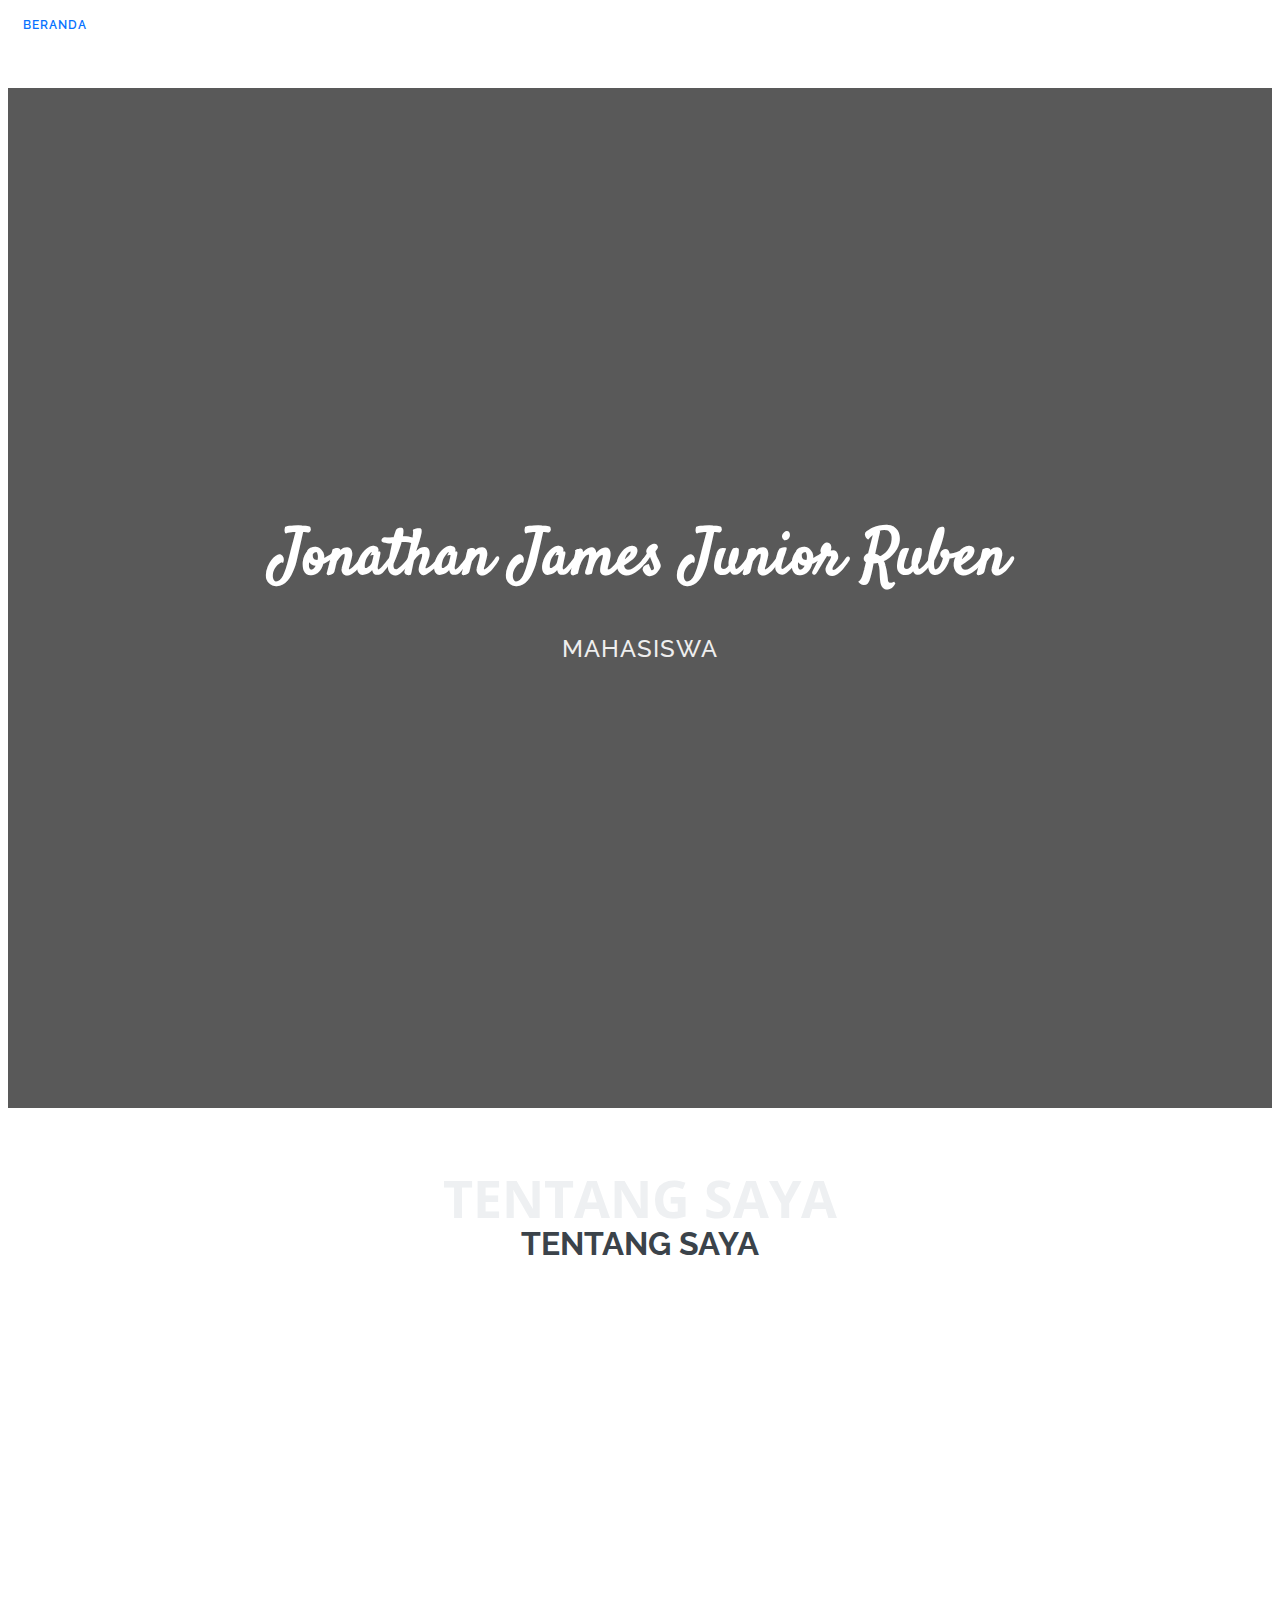
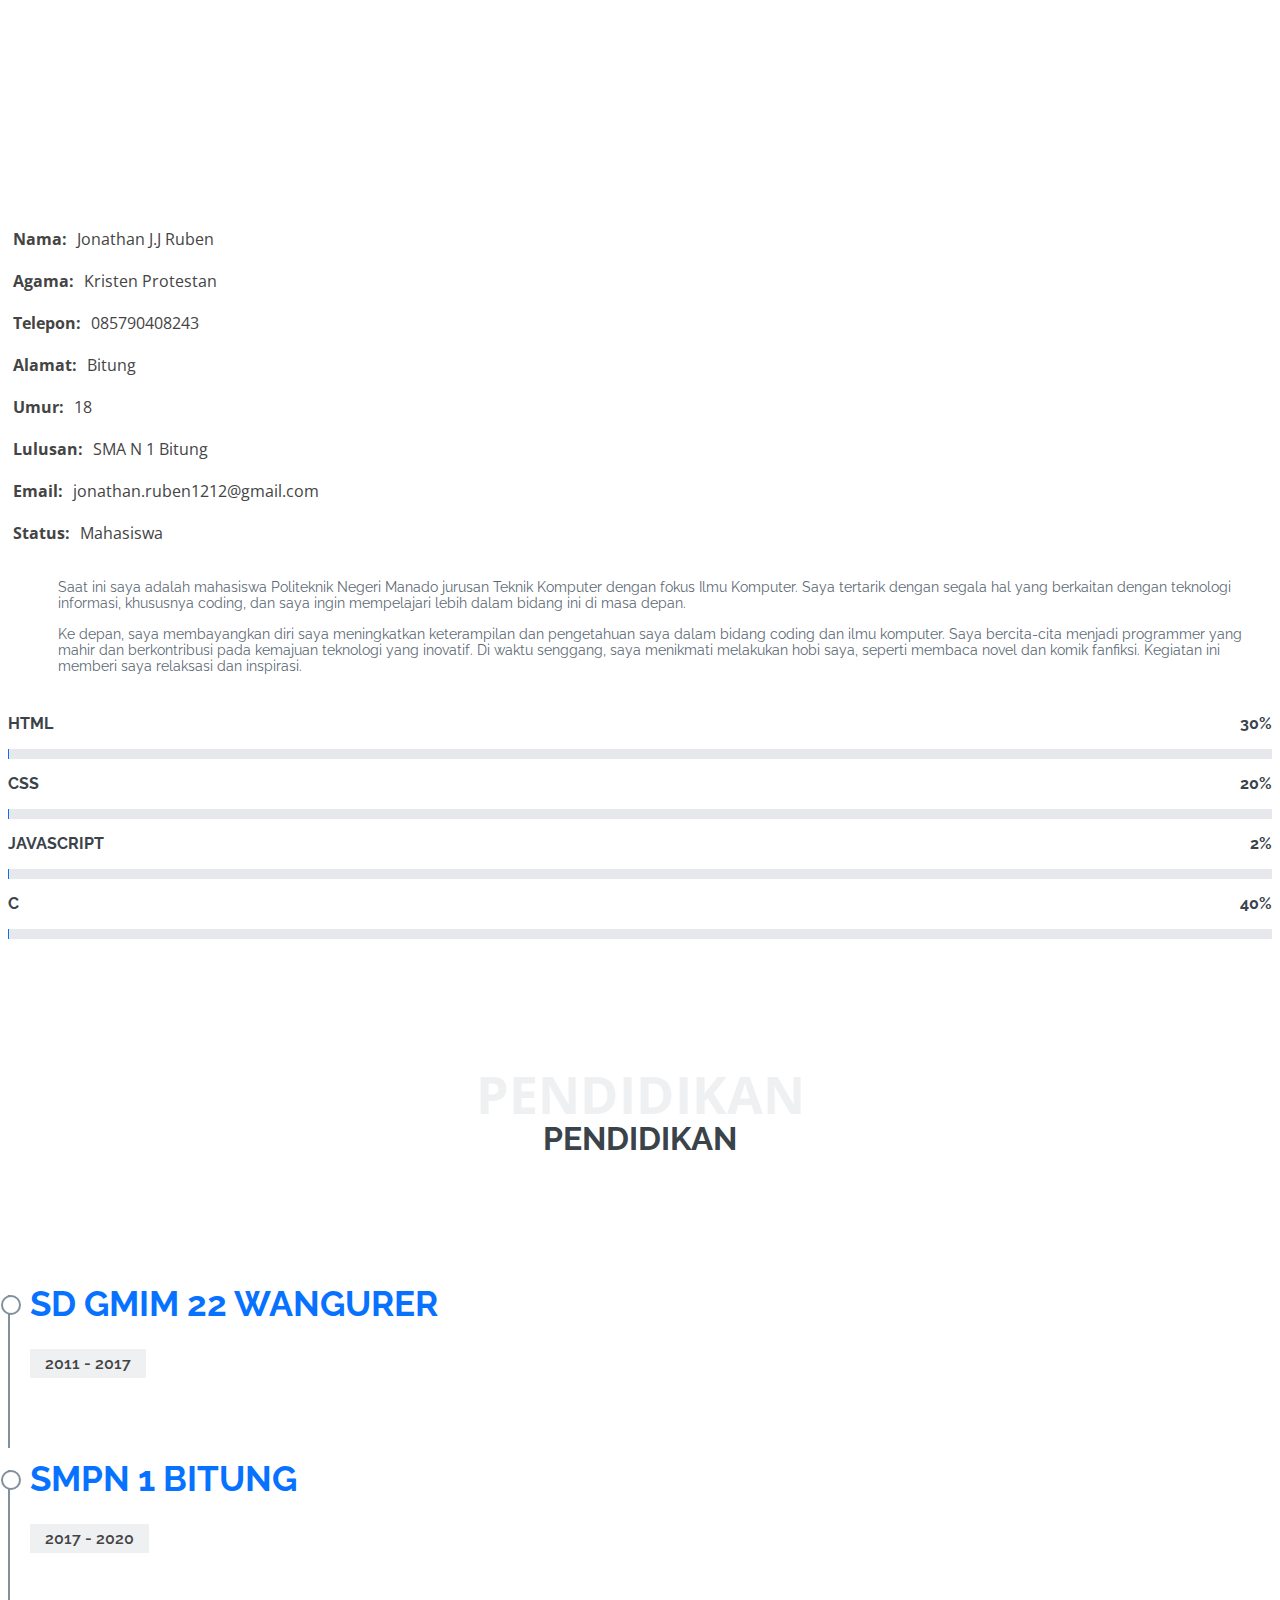
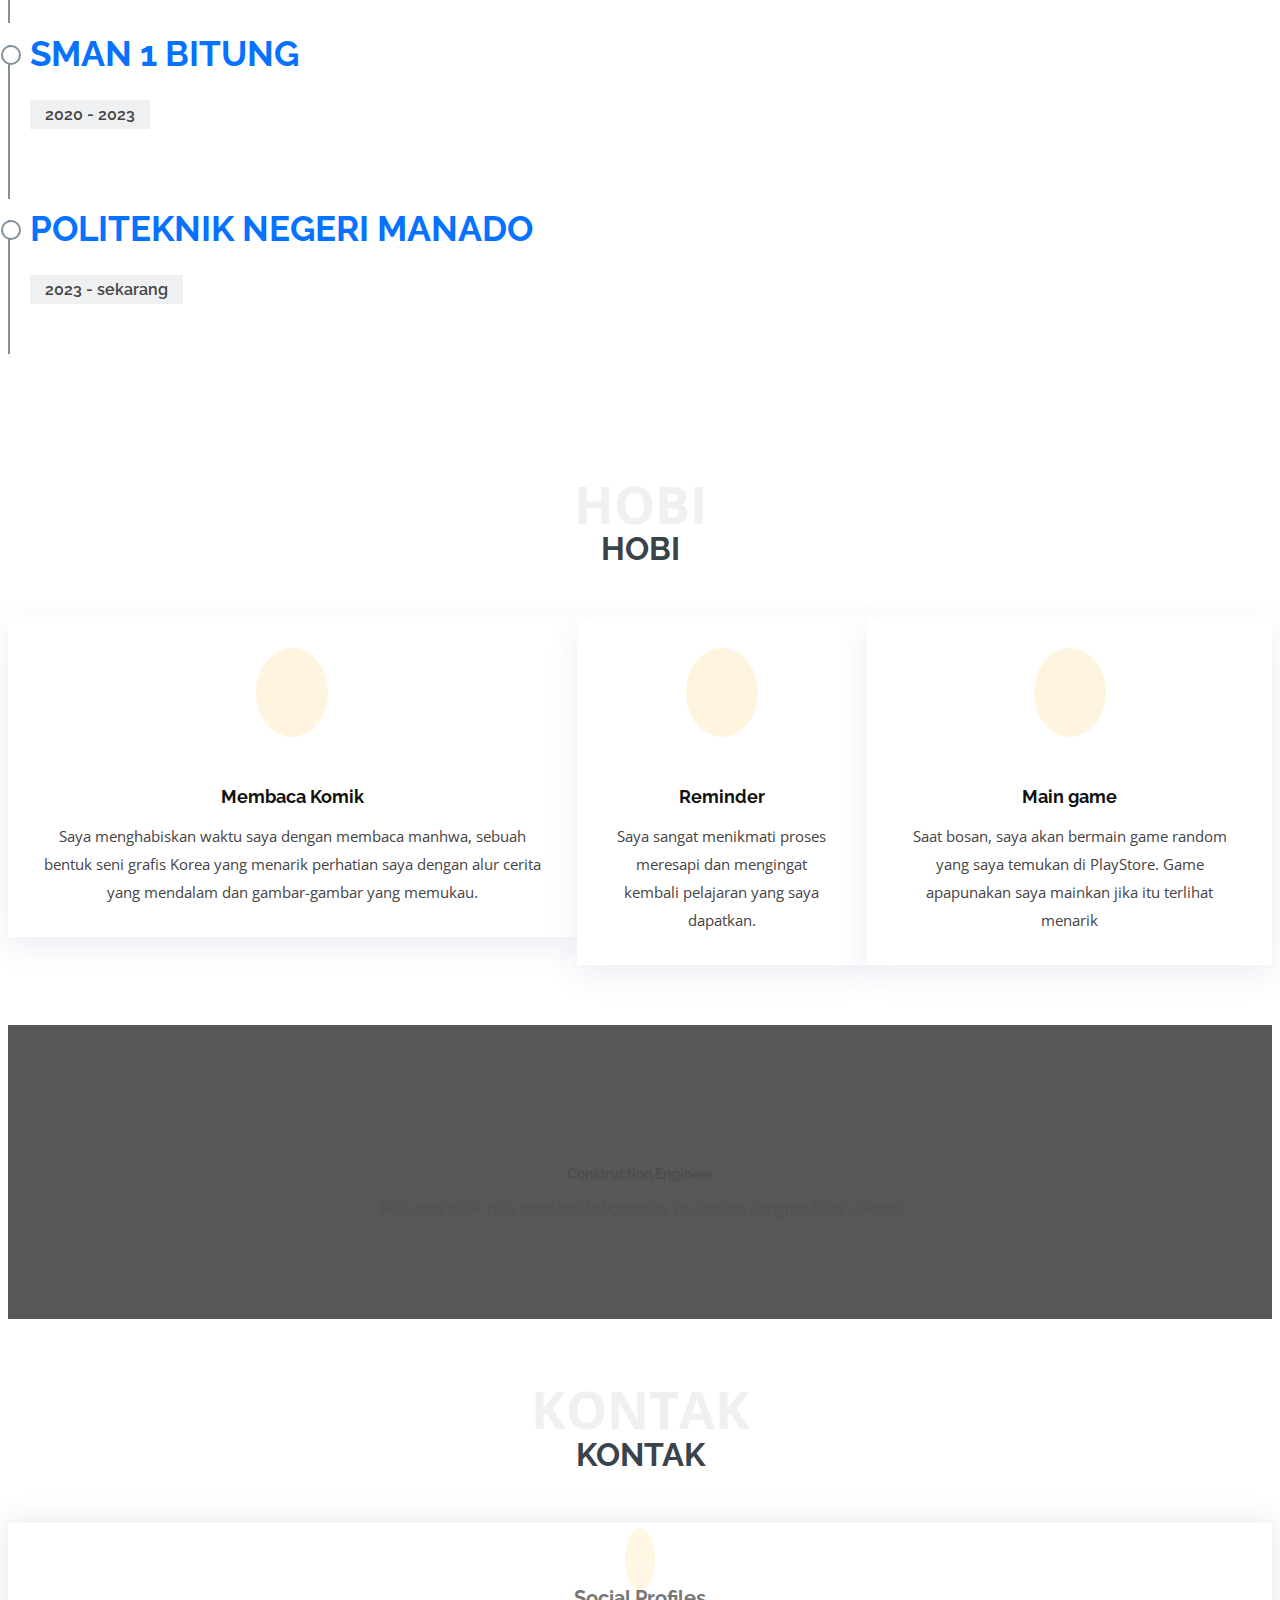
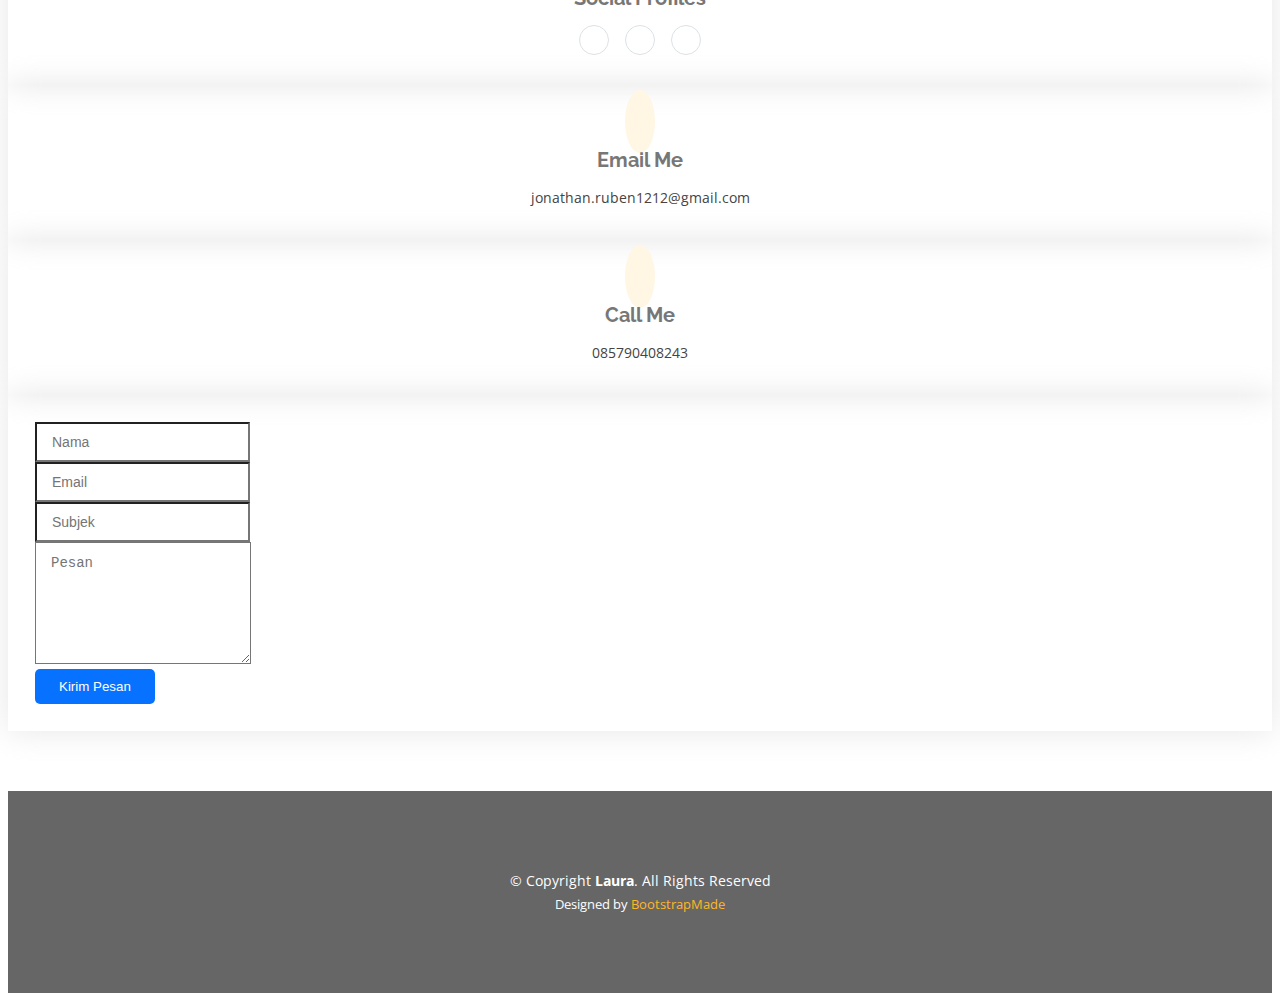
==== index.html @ 333474c4 "Add files via upload" ====
<!DOCTYPE html>
<html lang="en">

<head>
  <meta charset="utf-8">
  <meta content="width=device-width, initial-scale=1.0" name="viewport">

  <title>Web Pribadi</title>
  <meta content="" name="description">
  <meta content="" name="keywords">

  <!-- Favicons -->
  <link href="img/J.png" rel="icon">
  <link href="img/J.png" rel="apple-touch-icon">

  <!-- Google Fonts -->
  <link href="https://fonts.googleapis.com/css?family=Open+Sans:300,300i,400,400i,600,600i,700,700i|Raleway:300,300i,400,400i,500,500i,600,600i,700,700i|Satisfy" rel="stylesheet">

  <!-- Vendor CSS Files -->
  <link href="vendor/bootstrap/css/bootstrap.min.css" rel="stylesheet">
  <link href="vendor/bootstrap-icons/bootstrap-icons.css" rel="stylesheet">
  <link href="vendor/boxicons/css/boxicons.min.css" rel="stylesheet">
  <link href="vendor/glightbox/css/glightbox.min.css" rel="stylesheet">
  <link href="vendor/swiper/swiper-bundle.min.css" rel="stylesheet">

  <!-- Template Main CSS File -->
  <link href="css/style.css" rel="stylesheet">

  <!-- =======================================================
  * Template Name: Laura
  * Template URL: https://bootstrapmade.com/laura-free-creative-bootstrap-theme/
  * Updated: Mar 17 2024 with Bootstrap v5.3.3
  * Author: BootstrapMade.com
  * License: https://bootstrapmade.com/license/
  ======================================================== -->
</head>

<body>

  <!-- ======= Header ======= -->
  <header id="header" class="fixed-top d-flex justify-content-center align-items-center header-transparent">

    <nav id="navbar" class="navbar">
      <ul>
        <li><a class="nav-link scrollto active" href="#hero">Beranda</a></li>
        <li><a class="nav-link scrollto" href="#about">Tentang Saya</a></li>
        <li><a class="nav-link scrollto" href="#resume">Pendidikan</a></li>
        <li><a class="nav-link scrollto" href="#services">Hobi</a></li>
        <li><a class="nav-link scrollto" href="#contact">Kontak</a></li>
      </ul>
      <i class="bi bi-list mobile-nav-toggle"></i>
    </nav><!-- .navbar -->

  </header><!-- End Header -->

  <!-- ======= Hero Section ======= -->
  <section id="hero">
    <div class="hero-container">
      <h1>Jonathan James Junior Ruben</h1>
      <h2>Mahasiswa</h2>
      <a href="#about" class="btn-scroll scrollto" title="Scroll Down"><i class="bx bx-chevron-down"></i></a>
    </div>
  </section><!-- End Hero -->

  <main id="main">

    <!-- ======= About Me Section ======= -->
    <section id="about" class="about">
      <div class="container">

        <div class="section-title">
          <span>Tentang Saya</span>
          <h2>Tentang Saya</h2>
         
        </div>

        <div class="row">
          <div class="image col-lg-4 d-flex align-items-stretch justify-content-center justify-content-lg-start"></div>
          <div class="col-lg-8 d-flex flex-column align-items-stretch">
            <div class="content ps-lg-4 d-flex flex-column justify-content-center">
              <div class="row">
                <div class="col-lg-6">
                  <ul>
                    <li><i class="bi bi-chevron-right"></i> <strong>Nama:</strong> <span>Jonathan J.J Ruben</span></li>
                    <li><i class="bi bi-chevron-right"></i> <strong>Agama:</strong> <span>Kristen Protestan</span></li>
                    <li><i class="bi bi-chevron-right"></i> <strong>Telepon:</strong> <span>085790408243</span></li>
                    <li><i class="bi bi-chevron-right"></i> <strong>Alamat:</strong> <span>Bitung</span></li>
                  </ul>
                </div>
                <div class="col-lg-6">
                  <ul>
                    <li><i class="bi bi-chevron-right"></i> <strong>Umur:</strong> <span>18</span></li>
                    <li><i class="bi bi-chevron-right"></i> <strong>Lulusan:</strong> <span>SMA N 1 Bitung</span></li>
                    <li><i class="bi bi-chevron-right"></i> <strong>Email:</strong> <span>jonathan.ruben1212@gmail.com</span></li>
                    <li><i class="bi bi-chevron-right"></i> <strong>Status:</strong> <span>Mahasiswa</span></li>
                  </ul>
                </div>
              </div>
              <div class="row mt-n4">
                <div class="col-md-6 mt-5 d-md-flex align-items-md-stretch">
                  <div class="count-box">
                    <i class="bi bi-award" style="color: #ffb459;"></i>
              
                    <p>Saat ini saya adalah mahasiswa Politeknik Negeri Manado jurusan Teknik Komputer dengan fokus Ilmu Komputer. 
                      Saya tertarik dengan segala hal yang berkaitan dengan teknologi informasi, 
                      khususnya coding, dan saya ingin mempelajari lebih dalam bidang ini di masa depan.
                    </p>
                    <p>
                      Ke depan, saya membayangkan diri saya meningkatkan keterampilan dan pengetahuan saya dalam bidang coding dan ilmu komputer. 
                      Saya bercita-cita menjadi programmer yang mahir dan berkontribusi pada kemajuan teknologi yang inovatif.
                      Di waktu senggang, saya menikmati melakukan hobi saya, seperti membaca novel dan komik fanfiksi. Kegiatan ini memberi saya relaksasi dan inspirasi.
                    </p>

                  </div>
                </div>
              </div>
            </div><!-- End .content-->

            <div class="skills-content ps-lg-4">
              <div class="progress">
                <span class="skill">HTML <i class="val">30%</i></span>
                <div class="progress-bar-wrap">
                  <div class="progress-bar" role="progressbar" aria-valuenow="30" aria-valuemin="0" aria-valuemax="100"></div>
                </div>
              </div>

              <div class="progress">
                <span class="skill">CSS <i class="val">20%</i></span>
                <div class="progress-bar-wrap">
                  <div class="progress-bar" role="progressbar" aria-valuenow="20" aria-valuemin="0" aria-valuemax="100"></div>
                </div>
              </div>

              <div class="progress">
                <span class="skill">JavaScript <i class="val">2%</i></span>
                <div class="progress-bar-wrap">
                  <div class="progress-bar" role="progressbar" aria-valuenow="2" aria-valuemin="0" aria-valuemax="100"></div>
                </div>
              </div>

              <div class="progress">
                <span class="skill">C <i class="val">40%</i></span>
                <div class="progress-bar-wrap">
                  <div class="progress-bar" role="progressbar" aria-valuenow="40" aria-valuemin="0" aria-valuemax="100"></div>
                </div>
              </div>
            </div>

          </div>
        </div

      </div>
    </section><!-- End About Me Section -->

    <!-- ======= My Resume Section ======= -->
    <section id="resume" class="resume">
      <div class="container">

        <div class="section-title">
          <span>Pendidikan</span>
          <h2>Pendidikan</h2>
        </div>

        <div class="row">
          <div class="col-lg-6">
            

            <br><br><br>
            <div class="resume-item">
              <h1>SD GMIM 22 Wangurer</h1>
              <h5>2011 - 2017</h5>
            </div>
            <div class="resume-item">
              <h1>SMPN 1 Bitung</h1>
              <h5>2017 - 2020</h5>
            </div>
            <div class="resume-item">
              <h1>SMAN 1 Bitung</h1>
              <h5>2020 - 2023</h5>
            </div>
            <div class="resume-item">
              <h1>Politeknik Negeri Manado</h1>
              <h5>2023 - sekarang</h5>
            </div>
          </div>
        </div>

      </div>
    </section><!-- End My Resume Section -->

    <!-- ======= My Services Section ======= -->
    <section id="services" class="services">
      <div class="container">

        <div class="section-title">
          <span>Hobi</span>
          <h2>Hobi</h2>
        </div>

        <div class="row">
          <div class="col-md-6 col-lg-3 d-flex align-items-stretch mb-5 mb-lg-0">
            <div class="icon-box">
              <div class="icon"><i class="bx bx-book"></i></div>
              <h4 class="title"><a href="">Membaca Komik</a></h4>
              <p class="description">Saya menghabiskan waktu saya dengan membaca manhwa, sebuah bentuk seni grafis Korea yang menarik perhatian saya dengan alur cerita yang mendalam dan gambar-gambar yang memukau.</p>
            </div>
          </div>

          <div class="col-md-6 col-lg-3 d-flex align-items-stretch mb-5 mb-lg-0">
            <div class="icon-box">
              <div class="icon"><i class="bx bx-file"></i></div>
              <h4 class="title"><a href="">Reminder</a></h4>
              <p class="description">Saya sangat menikmati proses meresapi dan mengingat kembali pelajaran yang saya dapatkan.</p>
            </div>
          </div>

          <div class="col-md-6 col-lg-3 d-flex align-items-stretch mb-5 mb-lg-0">
            <div class="icon-box">
              <div class="icon"><i class="bx bx-game"></i></div>
              <h4 class="title"><a href="">Main game</a></h4>
              <p class="description">Saat bosan, saya akan bermain game random yang saya temukan di PlayStore. Game apapunakan saya mainkan jika itu terlihat menarik</p>
            </div>
          </div>
      </div>
    </section><!-- End My Services Section -->

    <!-- ======= Testimonials Section ======= -->
    <section id="testimonials" class="testimonials">
      <div class="container position-relative">

        <div class="testimonials-slider swiper" data-aos="fade-up" data-aos-delay="100">
          <div class="swiper-wrapper">

            <div class="swiper-slide">
              <div class="testimonial-item">
                <img src="img/quote2.jpg" class="testimonial-img" alt="">
                <h3>Lloyd Frontera</h3>
                <h4>Construction Engineer</h4>
                <p>
                  <i class="bx bxs-quote-alt-left quote-icon-left"></i>
                  Jika uang tidak bisa membeli kebahagian, itu artinya uangmu tidak cukup!!
                  <i class="bx bxs-quote-alt-right quote-icon-right"></i>
                </p>
              </div>
            </div><!-- End testimonial item -->

          </div>
          <div class="swiper-pagination"></div>
        </div>

      </div>
    </section><!-- End Testimonials Section -->

    <!-- ======= My Portfolio Section ======= -->
    <!-- End My Portfolio Section -->
    

    <!-- ======= Contact Me Section ======= -->
    <section id="contact" class="contact">
      <div class="container">

        <div class="section-title">
          <span>Kontak</span>
          <h2>Kontak</h2>
        </div>

        <div class="row">

          <div class="col-lg-6">

            <div class="row">
              <div class="col-md-12">
                <div class="info-box">
                  <i class="bx bx-share-alt"></i>
                  <h3>Social Profiles</h3>
                  <div class="social-links">
                    <a href="https://www.facebook.com/jonathn.ruben?mibextid=ZbWKwL" target="_blank" class="facebook"><i class="bi bi-facebook"></i></a>
                    <a href="https://www.instagram.com/3j.ruben/?next=%2F" target="_blank" class="instagram"><i class="bi bi-instagram"></i></a>
                    <a href="https://discord.com/invite/Qu2wcvTE" target="_blank" class="discord"><i class="bi bi-discord"></i></a>
                    
                  </div>
                </div>
              </div>
              <div class="col-md-6">
                <div class="info-box mt-4">
                  <i class="bx bx-envelope"></i>
                  <h3>Email Me</h3>
                  <p>jonathan.ruben1212@gmail.com</p>
                </div>
              </div>
              <div class="col-md-6">
                <div class="info-box mt-4">
                  <i class="bx bx-phone-call"></i>
                  <h3>Call Me</h3>
                  <p>085790408243</p>
                </div>
              </div>
            </div>

          </div>

          <div class="col-lg-6">
            <form action="forms/contact.php" method="post" role="form" class="php-email-form">
              <div class="row">
                <div class="col-md-6 form-group">
                  <input type="text" name="name" class="form-control" id="name" placeholder="Nama" required>
                </div>
                <div class="col-md-6 form-group mt-3 mt-md-0">
                  <input type="email" class="form-control" name="email" id="email" placeholder="Email" required>
                </div>
              </div>
              <div class="form-group mt-3">
                <input type="text" class="form-control" name="subject" id="subject" placeholder="Subjek" required>
              </div>
              <div class="form-group mt-3">
                <textarea class="form-control" name="message" rows="6" placeholder="Pesan" required></textarea>
              </div>
              <div class="my-3">
                <div class="loading">Loading</div>
                <div class="error-message"></div>
                <div class="sent-message">Pesanmu sudah terkirim. Terima kasih!</div>
              </div>
              <div class="text-center"><button type="submit">Kirim Pesan</button></div>
            </form>
          </div>

        </div>

      </div>
    </section><!-- End Contact Me Section -->

  </main><!-- End #main -->

  <!-- ======= Footer ======= -->
  <footer id="footer">
    <div class="container">
      <div class="copyright">
        &copy; Copyright <strong><span>Laura</span></strong>. All Rights Reserved
      </div>
      <div class="credits">
        <!-- All the links in the footer should remain intact. -->
        <!-- You can delete the links only if you purchased the pro version. -->
        <!-- Licensing information: https://bootstrapmade.com/license/ -->
        <!-- Purchase the pro version with working PHP/AJAX contact form: https://bootstrapmade.com/laura-free-creative-bootstrap-theme/ -->
        Designed by <a href="https://bootstrapmade.com/">BootstrapMade</a>
      </div>
    </div>
    </div>
  </footer><!-- End Footer -->

  <a href="#" class="back-to-top d-flex align-items-center justify-content-center"><i class="bi bi-arrow-up-short"></i></a>

  <!-- Vendor JS Files -->
  <script src="vendor/purecounter/purecounter_vanilla.js"></script>
  <script src="vendor/bootstrap/js/bootstrap.bundle.min.js"></script>
  <script src="vendor/glightbox/js/glightbox.min.js"></script>
  <script src="vendor/isotope-layout/isotope.pkgd.min.js"></script>
  <script src="vendor/swiper/swiper-bundle.min.js"></script>
  <script src="vendor/waypoints/noframework.waypoints.js"></script>
  <script src="vendor/php-email-form/validate.js"></script>

  <!-- Template Main JS File -->
  <script src="js/main.js"></script>

</body>

</html>
---- css/style.css ----
/**
* Template Name: Laura
* Template URL: https://bootstrapmade.com/laura-free-creative-bootstrap-theme/
* Updated: Mar 17 2024 with Bootstrap v5.3.3
* Author: BootstrapMade.com
* License: https://bootstrapmade.com/license/
*/

/*--------------------------------------------------------------
# General
--------------------------------------------------------------*/
body {
  font-family: "Open Sans", sans-serif;
  color: #444444;
}

a {
  color: #ffb727;
  text-decoration: none;
}

a:hover {
  color: #ffc85a;
  text-decoration: none;
}

h1,
h2,
h3,
h4,
h5,
h6 {
  font-family: "Raleway", sans-serif;
}

/*--------------------------------------------------------------
# Back to top button
--------------------------------------------------------------*/
.back-to-top {
  position: fixed;
  visibility: hidden;
  opacity: 0;
  right: 15px;
  bottom: 15px;
  z-index: 996;
  background: #0772ff;
  width: 40px;
  height: 40px;
  border-radius: 4px;
  transition: all 0.4s;
}

.back-to-top i {
  font-size: 28px;
  color: #fff;
  line-height: 0;
}

.back-to-top:hover {
  background: #ffc550;
  color: #fff;
}

.back-to-top.active {
  visibility: visible;
  opacity: 1;
}

/*--------------------------------------------------------------
# Header
--------------------------------------------------------------*/
#header {
  z-index: 997;
  transition: all 0.5s;
  height: 80px;
  background: rgba(25, 28, 31, 0.8);
}

#header.header-transparent {
  background: transparent;
}

#header.header-scrolled {
  height: 60px;
  background: rgba(25, 28, 31, 0.8);
}

/*--------------------------------------------------------------
# Navigation Menu
--------------------------------------------------------------*/
/**
* Desktop Navigation 
*/
.navbar {
  padding: 0;
}

.navbar ul {
  margin: 0;
  padding: 0;
  display: flex;
  list-style: none;
  align-items: center;
}

.navbar li {
  position: relative;
}

.navbar a,
.navbar a:focus {
  display: flex;
  align-items: center;
  justify-content: space-between;
  padding: 10px 15px;
  color: #fff;
  white-space: nowrap;
  transition: 0.3s;
  font-size: 12px;
  font-family: "Raleway", sans-serif;
  text-transform: uppercase;
  font-weight: 600;
  letter-spacing: 1px;
}

.navbar a i,
.navbar a:focus i {
  font-size: 12px;
  line-height: 0;
  margin-left: 5px;
}

.navbar a:hover,
.navbar .active,
.navbar .active:focus,
.navbar li:hover>a {
  color: #0772ff;
}

.navbar .dropdown ul {
  display: block;
  position: absolute;
  left: 14px;
  top: calc(100% + 30px);
  margin: 0;
  padding: 10px 0;
  z-index: 99;
  opacity: 0;
  visibility: hidden;
  background: #fff;
  box-shadow: 0px 0px 30px rgba(127, 137, 161, 0.25);
  transition: 0.3s;
  border-radius: 4px;
}

.navbar .dropdown ul li {
  min-width: 200px;
}

.navbar .dropdown ul a {
  padding: 10px 20px;
  font-size: 14px;
  text-transform: none;
  font-weight: 400;
  color: #3b434a;
  letter-spacing: 1px;
}

.navbar .dropdown ul a i {
  font-size: 12px;
}

.navbar .dropdown ul a:hover,
.navbar .dropdown ul .active:hover,
.navbar .dropdown ul li:hover>a {
  color: #15ffb9;
}

.navbar .dropdown:hover>ul {
  opacity: 1;
  top: 100%;
  visibility: visible;
}

.navbar .dropdown .dropdown ul {
  top: 0;
  left: calc(100% - 30px);
  visibility: hidden;
}

.navbar .dropdown .dropdown:hover>ul {
  opacity: 1;
  top: 0;
  left: 100%;
  visibility: visible;
}

@media (max-width: 1366px) {
  .navbar .dropdown .dropdown ul {
    left: -90%;
  }

  .navbar .dropdown .dropdown:hover>ul {
    left: -100%;
  }
}

/**
* Mobile Navigation 
*/
.mobile-nav-toggle {
  color: #fff;
  font-size: 28px;
  cursor: pointer;
  display: none;
  line-height: 0;
  transition: 0.5s;
}

@media (max-width: 991px) {
  .mobile-nav-toggle {
    display: block;
  }

  .navbar ul {
    display: none;
  }
}

.navbar-mobile {
  position: fixed;
  overflow: hidden;
  top: 0;
  right: 0;
  left: 0;
  bottom: 0;
  background: rgba(36, 41, 46, 0.9);
  transition: 0.3s;
  z-index: 999;
}

.navbar-mobile .mobile-nav-toggle {
  position: absolute;
  top: 15px;
  right: 15px;
}

.navbar-mobile ul {
  display: block;
  position: absolute;
  top: 55px;
  right: 15px;
  bottom: 15px;
  left: 15px;
  padding: 10px 0;
  border-radius: 10px;
  background-color: #fff;
  overflow-y: auto;
  transition: 0.3s;
}

.navbar-mobile a,
.navbar-mobile a:focus {
  padding: 10px 20px;
  font-size: 14px;
  color: #3b434a;
}

.navbar-mobile a:hover,
.navbar-mobile .active,
.navbar-mobile li:hover>a {
  color: #ffb727;
}

.navbar-mobile .getstarted,
.navbar-mobile .getstarted:focus {
  margin: 15px;
}

.navbar-mobile .dropdown ul {
  position: static;
  display: none;
  margin: 10px 20px;
  padding: 10px 0;
  z-index: 99;
  opacity: 1;
  visibility: visible;
  background: #fff;
  box-shadow: 0px 0px 30px rgba(127, 137, 161, 0.25);
}

.navbar-mobile .dropdown ul li {
  min-width: 200px;
}

.navbar-mobile .dropdown ul a {
  padding: 10px 20px;
}

.navbar-mobile .dropdown ul a i {
  font-size: 12px;
}

.navbar-mobile .dropdown ul a:hover,
.navbar-mobile .dropdown ul .active:hover,
.navbar-mobile .dropdown ul li:hover>a {
  color: #ffb727;
}

.navbar-mobile .dropdown>.dropdown-active {
  display: block;
}

/*--------------------------------------------------------------
# Hero Section
--------------------------------------------------------------*/
#hero {
  width: 100%;
  height: 100vh;
  background: url("../img/foto1.jpg") top right;
  background-size: cover;
  position: relative;
}

#hero:before {
  content: "";
  background: rgba(0, 0, 0, 0.65);
  position: absolute;
  bottom: 0;
  top: 0;
  left: 0;
  right: 0;
}

#hero .hero-container {
  position: absolute;
  bottom: 0;
  top: 0;
  left: 0;
  right: 0;
  display: flex;
  justify-content: center;
  align-items: center;
  flex-direction: column;
  padding: 0 15px;
}

#hero h1 {
  margin: 0 0 10px 0;
  font-size: 64px;
  font-family: "Satisfy", serif;
  color: #fff;
}

#hero h2 {
  color: #eee;
  margin-bottom: 20px;
  font-size: 24px;
  font-weight: 500;
  letter-spacing: 1px;
  text-transform: uppercase;
}

#hero .btn-scroll {
  transition: 0.4s;
  color: rgba(255, 255, 255, 0.6);
  animation: up-down 1s ease-in-out infinite alternate-reverse both;
}

#hero .btn-scroll i {
  font-size: 48px;
}

#hero .btn-scroll:hover {
  color: #0772ff;
}

@media (min-width: 1024px) {
  #hero {
    background-attachment: fixed;
  }
}

@media (max-width: 575px) {
  #hero h1 {
    font-size: 40px;
  }

  #hero h2 {
    text-align: center;
    margin-bottom: 30px;
  }
}

@keyframes up-down {
  0% {
    transform: translateY(5px);
  }

  100% {
    transform: translateY(-5px);
  }
}

/*--------------------------------------------------------------
# Sections General
--------------------------------------------------------------*/
section {
  padding: 60px 0;
}

.section-bg {
  background-color: white;
}

.section-title {
  text-align: center;
  padding: 30px 0;
  position: relative;
}

.section-title h2 {
  font-size: 32px;
  font-weight: 700;
  text-transform: uppercase;
  margin-bottom: 20px;
  padding-bottom: 0;
  color: #3b434a;
  position: relative;
  z-index: 2;
}

.section-title span {
  position: absolute;
  top: 30px;
  color: #eef0f2;
  left: 0;
  right: 0;
  z-index: 1;
  font-weight: 700;
  font-size: 52px;
  text-transform: uppercase;
  line-height: 0;
}

.section-title p {
  margin-bottom: 0;
  position: relative;
  z-index: 2;
}

@media (max-width: 575px) {
  .section-title h2 {
    font-size: 28px;
    margin-bottom: 15px;
  }

  .section-title span {
    font-size: 38px;
  }
}

/*--------------------------------------------------------------
# Breadcrumbs
--------------------------------------------------------------*/
.breadcrumbs {
  padding: 20px 0;
  background-color: #f4f5f6;
  min-height: 40px;
  margin-top: 78px;
}

@media (max-width: 992px) {
  .breadcrumbs {
    margin-top: 60px;
  }
}

.breadcrumbs h2 {
  font-size: 24px;
  font-weight: 300;
  margin: 0;
}

@media (max-width: 992px) {
  .breadcrumbs h2 {
    margin: 0 0 10px 0;
  }
}

.breadcrumbs ol {
  display: flex;
  flex-wrap: wrap;
  list-style: none;
  padding: 0;
  margin: 0;
  font-size: 14px;
}

.breadcrumbs ol li+li {
  padding-left: 10px;
}

.breadcrumbs ol li+li::before {
  display: inline-block;
  padding-right: 10px;
  color: #6c757d;
  content: "/";
}

@media (max-width: 768px) {
  .breadcrumbs .d-flex {
    display: block !important;
  }

  .breadcrumbs ol {
    display: block;
  }

  .breadcrumbs ol li {
    display: inline-block;
  }
}

/*--------------------------------------------------------------
# About Me
--------------------------------------------------------------*/
.about .content h2 {
  font-weight: 700;
  font-size: 26px;
  color: #3b434a;
  text-transform: uppercase;
}

.about .content ul {
  list-style: none;
  padding: 0;
}

.about .content ul li {
  margin-bottom: 20px;
  display: flex;
  align-items: center;
}

.about .content ul strong {
  margin-right: 10px;
}

.about .content ul i {
  font-size: 16px;
  margin-right: 5px;
  color: #ffb727;
  line-height: 0;
}

.about .content p:last-child {
  margin-bottom: 0;
}

.about .content .count-box {
  width: 100%;
}

.about .content .count-box i {
  display: block;
  font-size: 36px;
  color: #ffb727;
  float: left;
  line-height: 0;
}

.about .content .count-box span {
  font-size: 36px;
  line-height: 30px;
  display: block;
  font-weight: 700;
  color: #3b434a;
  margin-left: 50px;
}

.about .content .count-box p {
  padding: 15px 0 0 0;
  margin: 0 0 0 50px;
  font-family: "Raleway", sans-serif;
  font-size: 14px;
  color: #5d6a75;
}

.about .content .count-box a {
  font-weight: 600;
  display: block;
  margin-top: 20px;
  color: #5d6a75;
  font-size: 15px;
  font-family: "Satisfy", serif;
  transition: ease-in-out 0.3s;
}

.about .content .count-box a:hover {
  color: #82909c;
}

.about .image {
  background: url("../img/foto2.jpg") center center no-repeat;
  background-size: cover;
  min-height: 500px;
}

.about .skills-content {
  margin-top: 30px;
}

.about .skills-content .progress {
  height: 60px;
  display: block;
  background: none;
  border-radius: 0;
}

.about .skills-content .progress .skill {
  padding: 10px 0;
  margin: 0 0 6px 0;
  text-transform: uppercase;
  display: block;
  font-weight: 700;
  font-family: "Raleway", sans-serif;
  color: #3b434a;
}

.about .skills-content .progress .skill .val {
  float: right;
  font-style: normal;
}

.about .skills-content .progress-bar-wrap {
  background: #e6e8eb;
}

.about .skills-content .progress-bar {
  width: 1px;
  height: 10px;
  transition: 0.9s;
  background-color: #0772ff;
}

/*--------------------------------------------------------------
# My Resume
--------------------------------------------------------------*/
.resume .resume-title {
  font-size: 26px;
  font-weight: 700;
  margin-top: 20px;
  margin-bottom: 20px;
  color: #3b434a;
}

.resume .resume-item {
  padding: 0 0 20px 20px;
  margin-top: -2px;
  border-left: 2px solid #82909c;
  position: relative;
}

.resume .resume-item h1 {
  line-height: 18px;
  font-size: 35px;
  font-weight: 700;
  text-transform: uppercase;
  color: #0772ff;
  margin-bottom: 10px;
}

.resume .resume-item h5 {
  font-size: 16px;
  background: #eef0f2;
  padding: 5px 15px;
  display: inline-block;
  font-weight: 600;
  margin-bottom: 50px;
}

.resume .resume-item ul {
  padding-left: 20px;
}

.resume .resume-item ul li {
  padding-bottom: 10px;
}

.resume .resume-item:last-child {
  padding-bottom: 0;
}

.resume .resume-item::before {
  content: "";
  position: absolute;
  width: 16px;
  height: 16px;
  border-radius: 50px;
  left: -9px;
  top: 0;
  background: #fff;
  border: 2px solid #82909c;
}

/*--------------------------------------------------------------
# My Services
--------------------------------------------------------------*/
.services .row {
  display: flex;
  justify-content: center;
}

.services .icon-box {
  padding: 30px;
  position: relative;
  overflow: hidden;
  background: #fff;
  box-shadow: 0 10px 29px 0 rgba(68, 88, 144, 0.1);
  transition: all 0.3s ease-in-out;
  text-align: center;
  border: 1px solid #fff;
}

.services .icon {
  margin: 0 auto 20px auto;
  padding-top: 17px;
  display: inline-block;
  text-align: center;
  border-radius: 50%;
  width: 72px;
  height: 72px;
  background: #fff4df;
}

.services .icon i {
  font-size: 36px;
  line-height: 1;
  color: #0772ff;
}

.services .title {
  font-weight: 700;
  margin-bottom: 15px;
  font-size: 18px;
}

.services .title a {
  color: #111;
  transition: 0.3s;
}

.services .description {
  font-size: 15px;
  line-height: 28px;
  margin-bottom: 0;
}

.services .icon-box:hover {
  border-color: #0772ff;
}

.services .icon-box:hover .title a {
  color: #0772ff;
}

/*--------------------------------------------------------------
# Testimonials
--------------------------------------------------------------*/
.testimonials {
  padding: 80px 0;
  background: url("../img/quote1.jpg") no-repeat;
  background-position: center center;
  background-size: cover;
  position: relative;
}

.testimonials::before {
  content: "";
  position: absolute;
  left: 0;
  right: 0;
  top: 0;
  bottom: 0;
  background: rgba(14, 16, 17, 0.7);
}

.testimonials .section-header {
  margin-bottom: 40px;
}

.testimonials .testimonials-carousel,
.testimonials .testimonials-slider {
  overflow: hidden;
}

.testimonials .testimonial-item {
  text-align: center;
  color: #fff;
}

.testimonials .testimonial-item .testimonial-img {
  width: 100px;
  border-radius: 50%;
  border: 6px solid rgba(255, 255, 255, 0.15);
  margin: 0 auto;
}

.testimonials .testimonial-item h3 {
  font-size: 20px;
  font-weight: bold;
  margin: 10px 0 5px 0;
  color: #fff;
}

.testimonials .testimonial-item h4 {
  font-size: 14px;
  color: #ddd;
  margin: 0 0 15px 0;
}

.testimonials .testimonial-item .quote-icon-left,
.testimonials .testimonial-item .quote-icon-right {
  color: rgba(255, 255, 255, 0.4);
  font-size: 26px;
}

.testimonials .testimonial-item .quote-icon-left {
  display: inline-block;
  left: -5px;
  position: relative;
}

.testimonials .testimonial-item .quote-icon-right {
  display: inline-block;
  right: -5px;
  position: relative;
  top: 10px;
}

.testimonials .testimonial-item p {
  font-style: italic;
  margin: 0 auto 15px auto;
  color: #eee;
}

.testimonials .swiper-pagination {
  margin-top: 20px;
  position: relative;
}

.testimonials .swiper-pagination .swiper-pagination-bullet {
  width: 12px;
  height: 12px;
  opacity: 1;
  background-color: rgba(255, 255, 255, 0.4);
}

.testimonials .swiper-pagination .swiper-pagination-bullet-active {
  background-color: #0772ff;
}

@media (min-width: 992px) {
  .testimonials .testimonial-item p {
    width: 80%;
  }
}

/*--------------------------------------------------------------
# My Portfolio
--------------------------------------------------------------*/
.portfolio #portfolio-flters {
  list-style: none;
  margin-bottom: 20px;
}

.portfolio #portfolio-flters li {
  cursor: pointer;
  display: inline-block;
  margin: 0 10px 10px 10px;
  font-size: 15px;
  font-weight: 600;
  line-height: 1;
  padding: 7px 10px;
  text-transform: uppercase;
  color: #444444;
  transition: all 0.3s ease-in-out;
  border: 2px solid #fff;
}

.portfolio #portfolio-flters li:hover,
.portfolio #portfolio-flters li.filter-active {
  color: #f3a200;
  border-color: #ffb727;
}

.portfolio .portfolio-item {
  margin-bottom: 30px;
}

.portfolio .portfolio-item .portfolio-img {
  overflow: hidden;
}

.portfolio .portfolio-item .portfolio-img img {
  transition: all 0.8s ease-in-out;
}

.portfolio .portfolio-item .portfolio-info {
  opacity: 0;
  position: absolute;
  left: 15px;
  bottom: 0;
  z-index: 3;
  right: 15px;
  transition: all ease-in-out 0.3s;
  background: rgba(0, 0, 0, 0.5);
  padding: 10px 15px;
}

.portfolio .portfolio-item .portfolio-info h4 {
  font-size: 18px;
  color: #fff;
  font-weight: 600;
  color: #fff;
  margin-bottom: 0px;
}

.portfolio .portfolio-item .portfolio-info p {
  color: rgba(255, 255, 255, 0.8);
  font-size: 14px;
  margin-bottom: 0;
}

.portfolio .portfolio-item .portfolio-info .preview-link,
.portfolio .portfolio-item .portfolio-info .details-link {
  position: absolute;
  right: 40px;
  font-size: 24px;
  top: calc(50% - 18px);
  color: #fff;
  transition: 0.3s;
}

.portfolio .portfolio-item .portfolio-info .preview-link:hover,
.portfolio .portfolio-item .portfolio-info .details-link:hover {
  color: #ffc041;
}

.portfolio .portfolio-item .portfolio-info .details-link {
  right: 10px;
}

.portfolio .portfolio-item:hover .portfolio-img img {
  transform: scale(1.2);
}

.portfolio .portfolio-item:hover .portfolio-info {
  opacity: 1;
}

/*--------------------------------------------------------------
# Portfolio Details
--------------------------------------------------------------*/
.portfolio-details {
  padding-top: 40px;
}

.portfolio-details .portfolio-details-slider img {
  width: 100%;
}

.portfolio-details .portfolio-details-slider .swiper-pagination {
  margin-top: 20px;
  position: relative;
}

.portfolio-details .portfolio-details-slider .swiper-pagination .swiper-pagination-bullet {
  width: 12px;
  height: 12px;
  background-color: #fff;
  opacity: 1;
  border: 1px solid #ffb727;
}

.portfolio-details .portfolio-details-slider .swiper-pagination .swiper-pagination-bullet-active {
  background-color: #ffb727;
}

.portfolio-details .portfolio-info {
  padding: 30px;
  box-shadow: 0px 0 30px rgba(59, 67, 74, 0.08);
}

.portfolio-details .portfolio-info h3 {
  font-size: 22px;
  font-weight: 700;
  margin-bottom: 20px;
  padding-bottom: 20px;
  border-bottom: 1px solid #eee;
}

.portfolio-details .portfolio-info ul {
  list-style: none;
  padding: 0;
  font-size: 15px;
}

.portfolio-details .portfolio-info ul li+li {
  margin-top: 10px;
}

.portfolio-details .portfolio-description {
  padding-top: 30px;
}

.portfolio-details .portfolio-description h2 {
  font-size: 26px;
  font-weight: 700;
  margin-bottom: 20px;
}

.portfolio-details .portfolio-description p {
  padding: 0;
}

/*--------------------------------------------------------------
# Pricing
--------------------------------------------------------------*/
.pricing .box {
  padding: 20px;
  background: #fff;
  text-align: center;
  box-shadow: 0px 0px 4px rgba(0, 0, 0, 0.12);
  border-radius: 5px;
  position: relative;
  overflow: hidden;
}

.pricing h3 {
  font-weight: 400;
  margin: -20px -20px 20px -20px;
  padding: 20px 15px;
  font-size: 16px;
  font-weight: 600;
  color: #777777;
  background: #f8f8f8;
}

.pricing h4 {
  font-size: 36px;
  color: #ffb727;
  font-weight: 600;
  font-family: "Open Sans", sans-serif;
  margin-bottom: 20px;
}

.pricing h4 sup {
  font-size: 20px;
  top: -12px;
  left: -3px;
}

.pricing h4 span {
  color: #bababa;
  font-size: 16px;
  font-weight: 300;
}

.pricing ul {
  padding: 0;
  list-style: none;
  color: #444444;
  text-align: center;
  line-height: 20px;
  font-size: 14px;
}

.pricing ul li {
  padding-bottom: 16px;
}

.pricing ul i {
  color: #ffb727;
  font-size: 18px;
  padding-right: 4px;
}

.pricing ul .na {
  color: #ccc;
  text-decoration: line-through;
}

.pricing .btn-wrap {
  margin: 20px -20px -20px -20px;
  padding: 20px 15px;
  background: #f8f8f8;
  text-align: center;
}

.pricing .btn-buy {
  background: #ffb727;
  display: inline-block;
  padding: 8px 35px;
  border-radius: 4px;
  color: #fff;
  transition: none;
  font-size: 14px;
  font-weight: 400;
  font-family: "Raleway", sans-serif;
  font-weight: 600;
  transition: 0.3s;
}

.pricing .btn-buy:hover {
  background: #ffc85a;
}

.pricing .featured h3 {
  color: #fff;
  background: #ffb727;
}

.pricing .advanced {
  width: 200px;
  position: absolute;
  top: 18px;
  right: -68px;
  transform: rotate(45deg);
  z-index: 1;
  font-size: 14px;
  padding: 1px 0 3px 0;
  background: #ffb727;
  color: #fff;
}

/*--------------------------------------------------------------
# Contact Me
--------------------------------------------------------------*/
.contact .info-box {
  color: #444444;
  text-align: center;
  box-shadow: 0 0 30px rgba(214, 215, 216, 0.6);
  padding: 20px 0 30px 0;
}

.contact .info-box i.bx {
  font-size: 24px;
  color: #0772ff;
  border-radius: 50%;
  padding: 15px;
  background: #fff6e4;
}

.contact .info-box h3 {
  font-size: 20px;
  color: #777777;
  font-weight: 700;
  margin: 10px 0;
}

.contact .info-box p {
  padding: 0;
  line-height: 24px;
  font-size: 14px;
  margin-bottom: 0;
}

.contact .social-links {
  margin-top: 15px;
  display: flex;
  justify-content: center;
}

.contact .social-links a {
  font-size: 18px;
  display: inline-block;
  color: #687683;
  line-height: 1;
  margin: 0 8px;
  transition: 0.3s;
  padding: 14px;
  border-radius: 50px;
  border: 1px solid #dde1e4;
}

.contact .social-links a:hover {
  color: #fff;
  border-color: #0772ff;
  background: #0772ff;
}

.contact .php-email-form {
  box-shadow: 0 0 30px rgba(214, 215, 216, 0.6);
  padding: 27px;
}

.contact .php-email-form .validate {
  display: none;
  color: red;
  margin: 0 0 15px 0;
  font-weight: 400;
  font-size: 13px;
}

.contact .php-email-form .error-message {
  display: none;
  color: #fff;
  background: #ed3c0d;
  text-align: left;
  padding: 15px;
  font-weight: 600;
}

.contact .php-email-form .error-message br+br {
  margin-top: 25px;
}

.contact .php-email-form .sent-message {
  display: none;
  color: #fff;
  background: #18d26e;
  text-align: center;
  padding: 15px;
  font-weight: 600;
}

.contact .php-email-form .loading {
  display: none;
  background: #fff;
  text-align: center;
  padding: 15px;
}

.contact .php-email-form .loading:before {
  content: "";
  display: inline-block;
  border-radius: 50%;
  width: 24px;
  height: 24px;
  margin: 0 10px -6px 0;
  border: 3px solid #18d26e;
  border-top-color: #eee;
  animation: animate-loading 1s linear infinite;
}

.contact .php-email-form input,
.contact .php-email-form textarea {
  border-radius: 0;
  box-shadow: none;
  font-size: 14px;
}

.contact .php-email-form input::focus,
.contact .php-email-form textarea::focus {
  background-color: #0772ff;
}

.contact .php-email-form input {
  padding: 10px 15px;
}

.contact .php-email-form textarea {
  padding: 12px 15px;
}

.contact .php-email-form button[type=submit] {
  background: #0772ff;
  border: 0;
  padding: 10px 24px;
  color: #fff;
  transition: 0.4s;
  border-radius: 5px;
}

.contact .php-email-form button[type=submit]:hover {
  background: #0772ff;
}

@keyframes animate-loading {
  0% {
    transform: rotate(0deg);
  }

  100% {
    transform: rotate(360deg);
  }
}

/*--------------------------------------------------------------
# Footer
--------------------------------------------------------------*/
#footer {
  background: url("../img/footer1.jpg") top center no-repeat;
  background-size: cover;
  color: #fff;
  font-size: 14px;
  text-align: center;
  padding: 80px 0;
  position: relative;
}

#footer::before {
  content: "";
  position: absolute;
  left: 0;
  right: 0;
  top: 0;
  bottom: 0;
  background: rgba(0, 0, 0, 0.6);
}

#footer .container {
  position: relative;
}

#footer h3 {
  font-size: 36px;
  font-weight: 700;
  color: #fff;
  position: relative;
  font-family: "Satisfy", serif;
  padding: 0;
  margin: 0 0 15px 0;
}

#footer p {
  font-size: 15;
  font-style: italic;
  padding: 0;
  margin: 0 0 40px 0;
}

#footer .social-links {
  margin: 0 0 40px 0;
}

#footer .social-links a {
  font-size: 18px;
  display: inline-block;
  background: #0772ff;
  color: #fff;
  line-height: 1;
  padding: 8px 0;
  margin-right: 4px;
  border-radius: 50%;
  text-align: center;
  width: 36px;
  height: 36px;
  transition: 0.3s;
}

#footer .social-links a:hover {
  background: #0772ff;
  color: #fff;
  text-decoration: none;
}

#footer .copyright {
  margin: 0 0 5px 0;
}

#footer .credits {
  font-size: 13px;
}
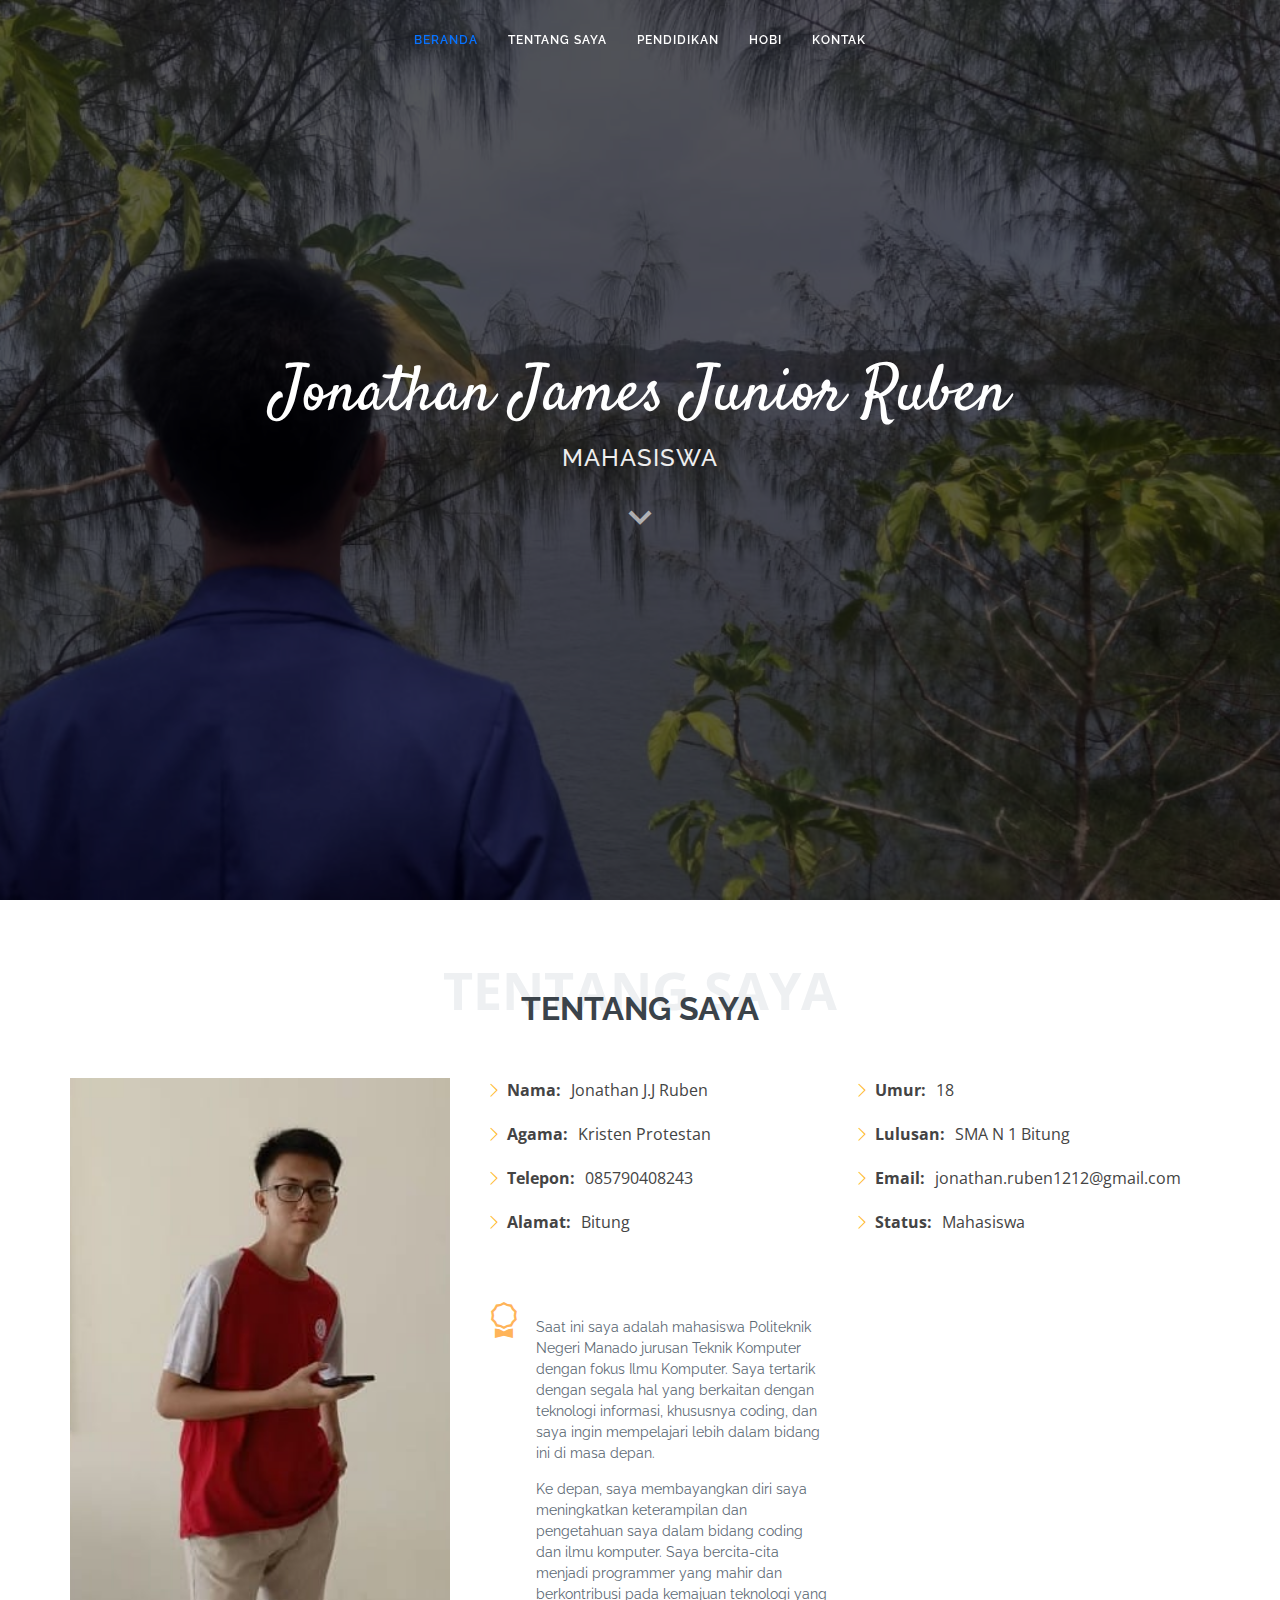
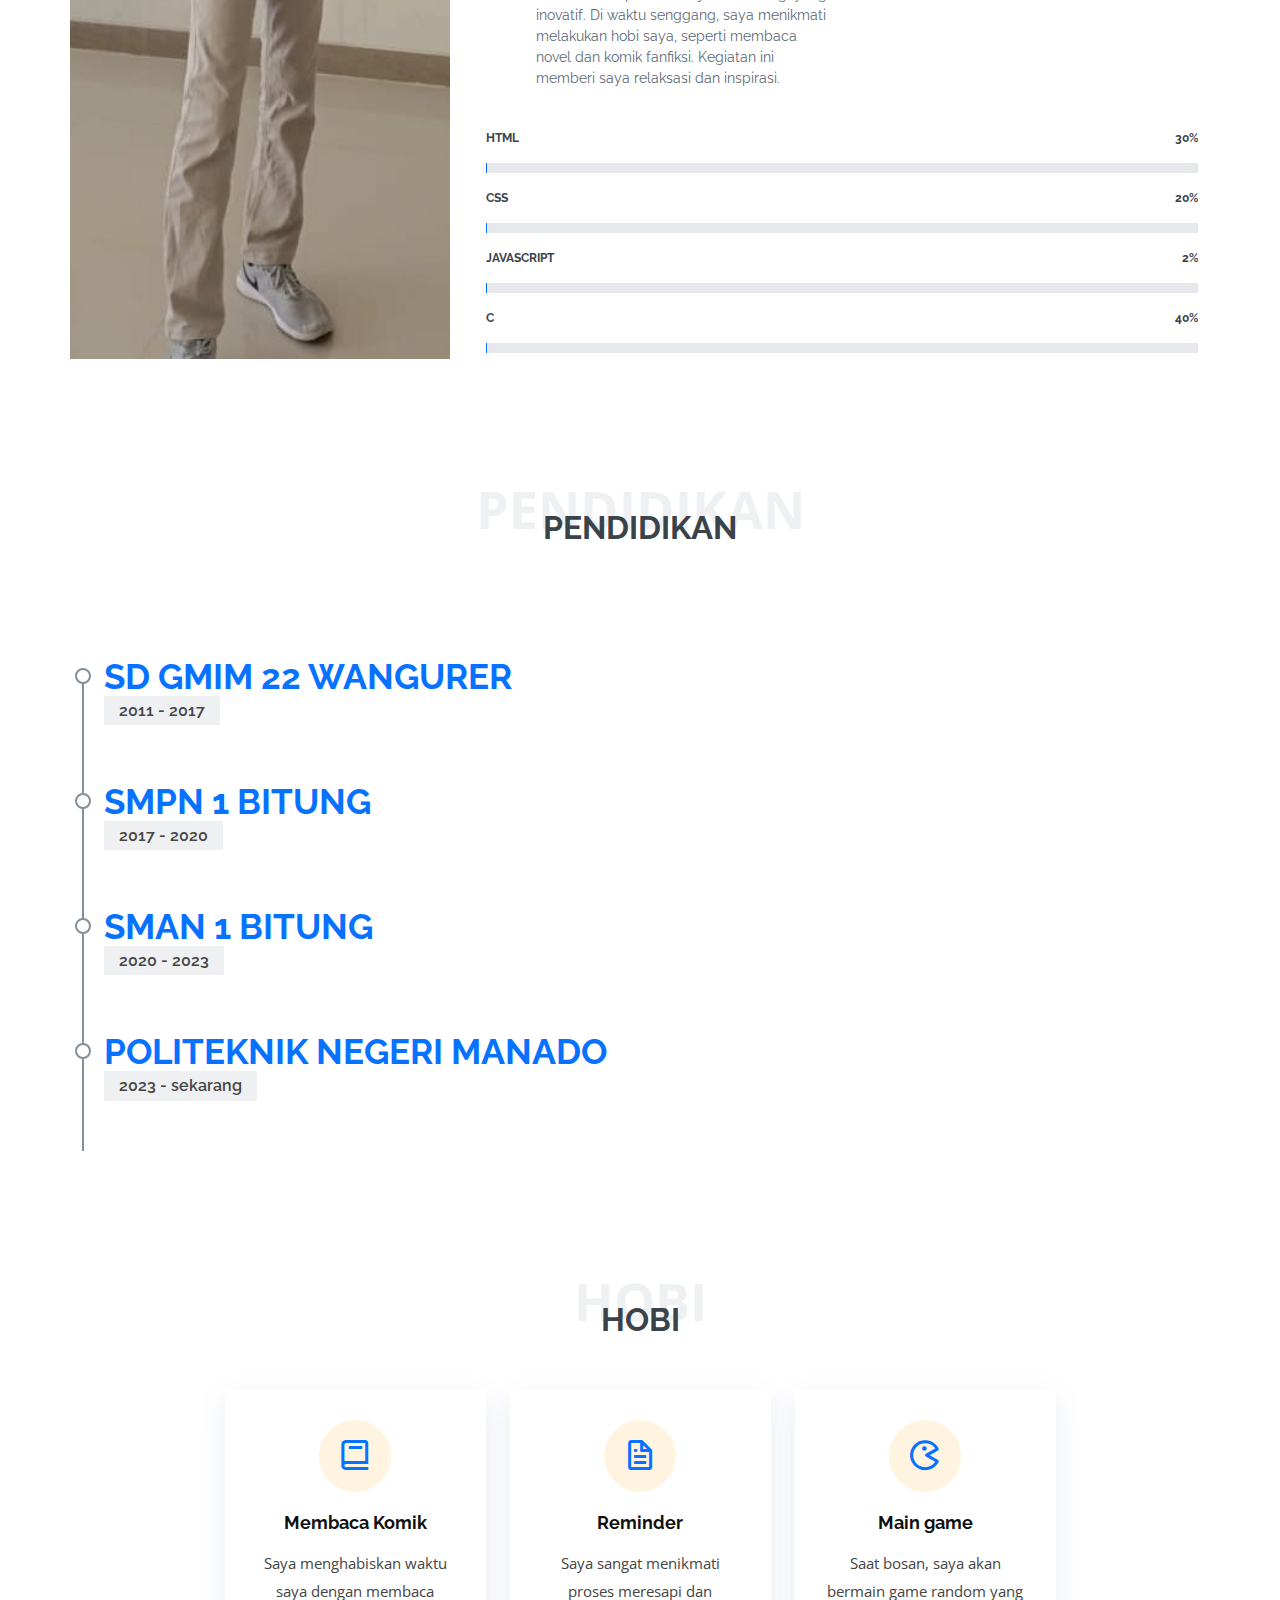
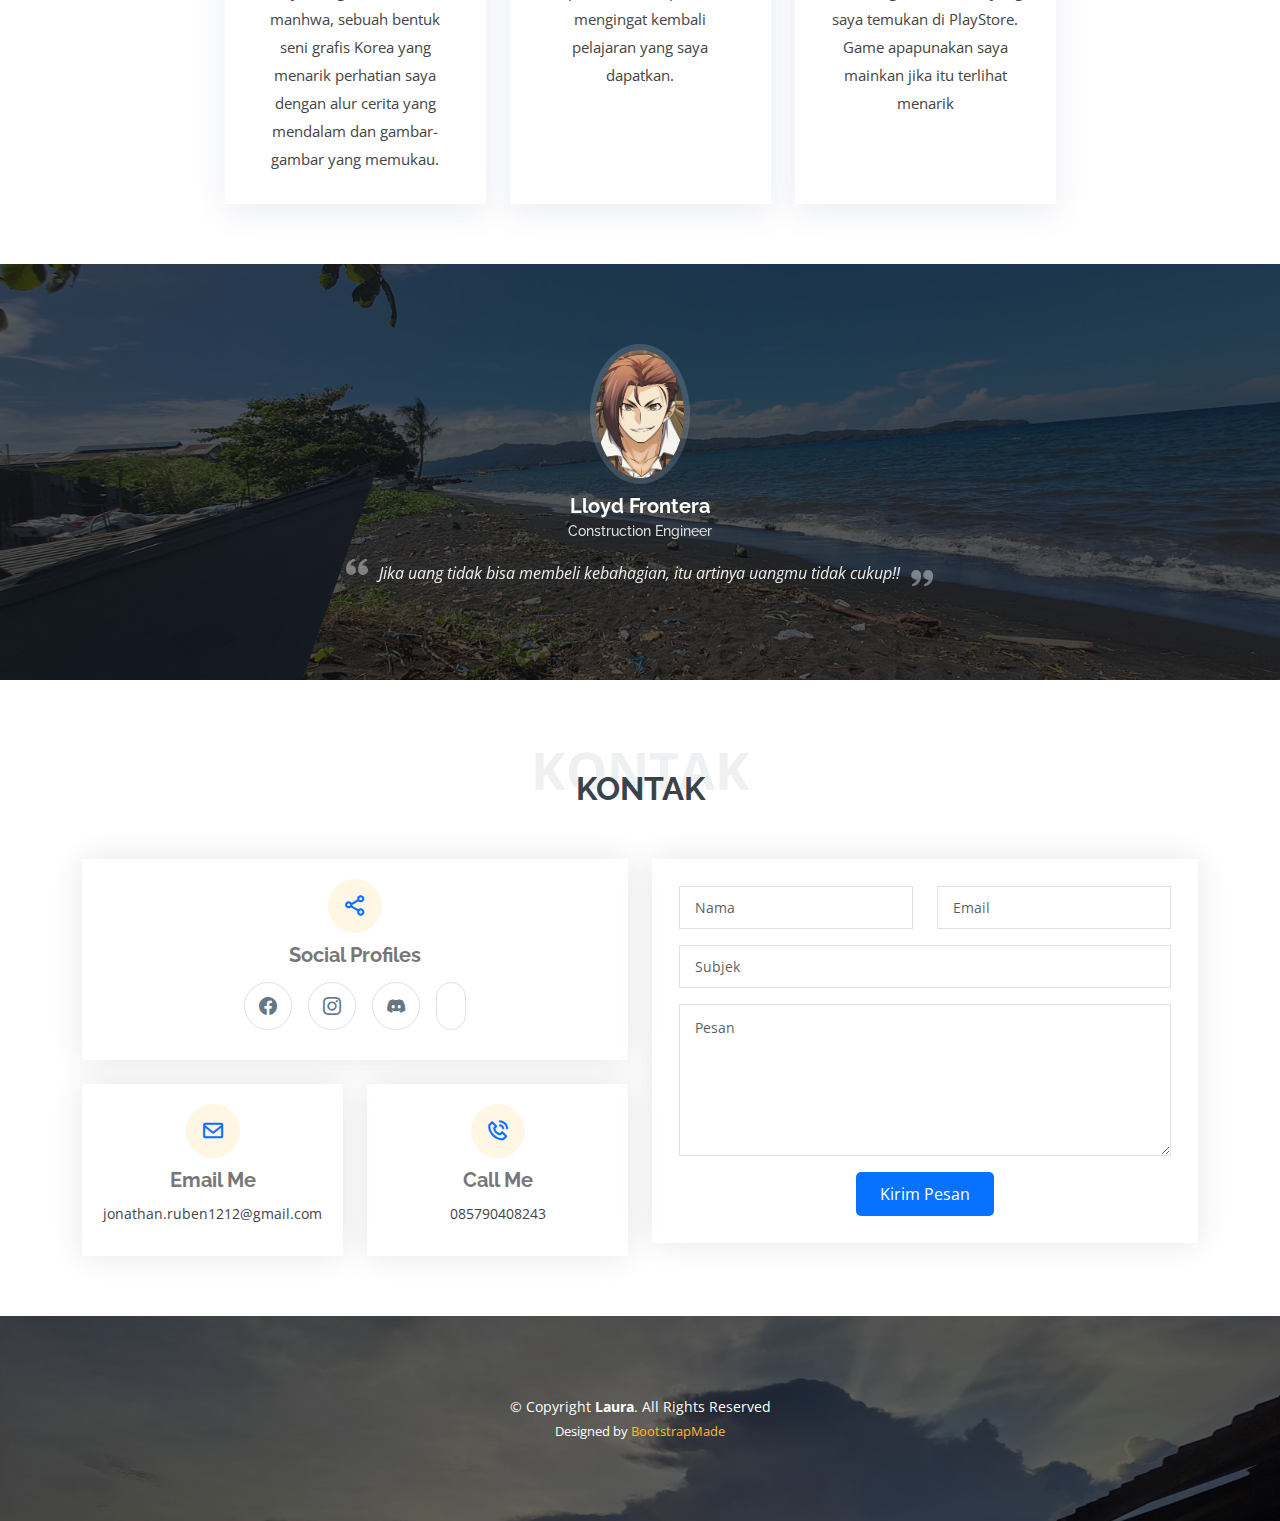
==== commit 950ab9c2: "index.html" ====
--- a/index.html
+++ b/index.html
@@ -277,7 +277,7 @@
                     <a href="https://www.facebook.com/jonathn.ruben?mibextid=ZbWKwL" target="_blank" class="facebook"><i class="bi bi-facebook"></i></a>
                     <a href="https://www.instagram.com/3j.ruben/?next=%2F" target="_blank" class="instagram"><i class="bi bi-instagram"></i></a>
                     <a href="https://discord.com/invite/Qu2wcvTE" target="_blank" class="discord"><i class="bi bi-discord"></i></a>
-                    
+                    <a href="https://wa.me/6285790408243?text=Wey%2C%20%Hallo!%3F" class="discord"><i class="bi bi-whatsup"></i></a>
                   </div>
                 </div>
               </div>
@@ -364,4 +364,4 @@
 
 </body>
 
-</html>+</html>
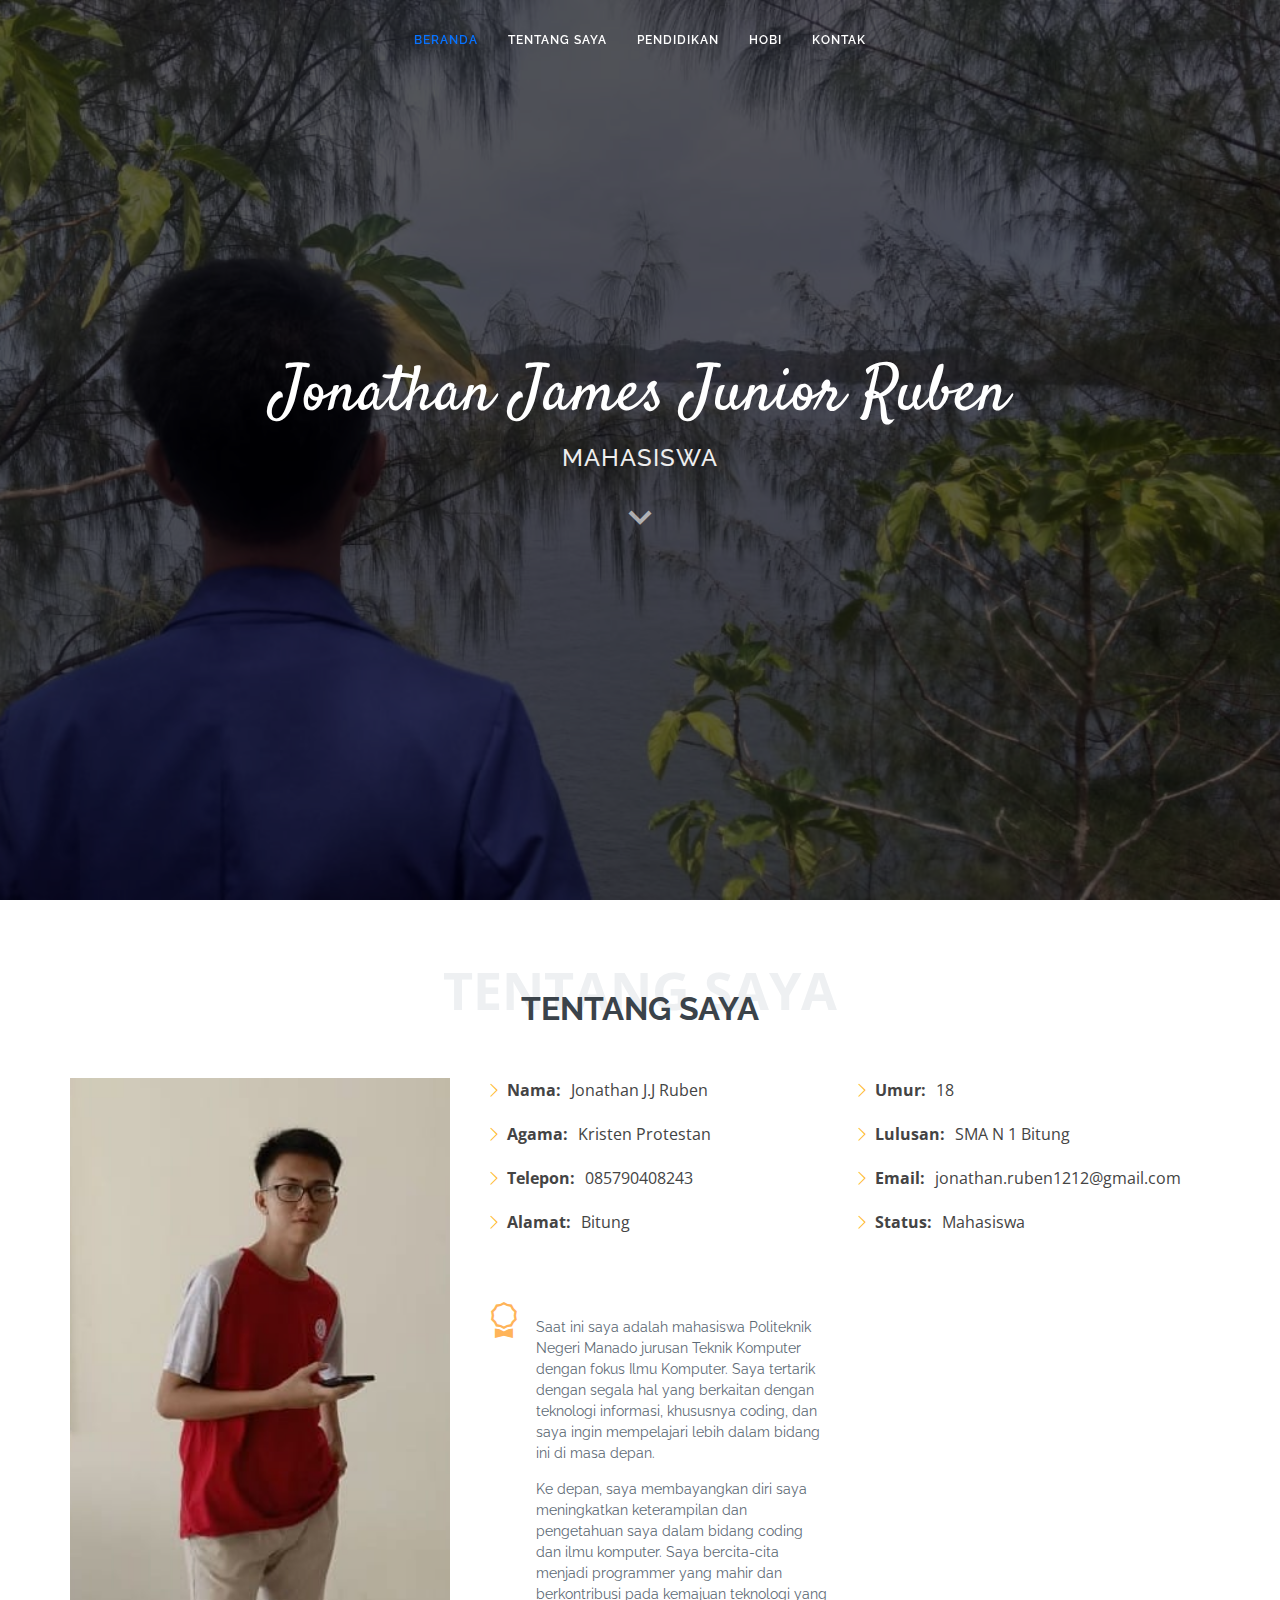
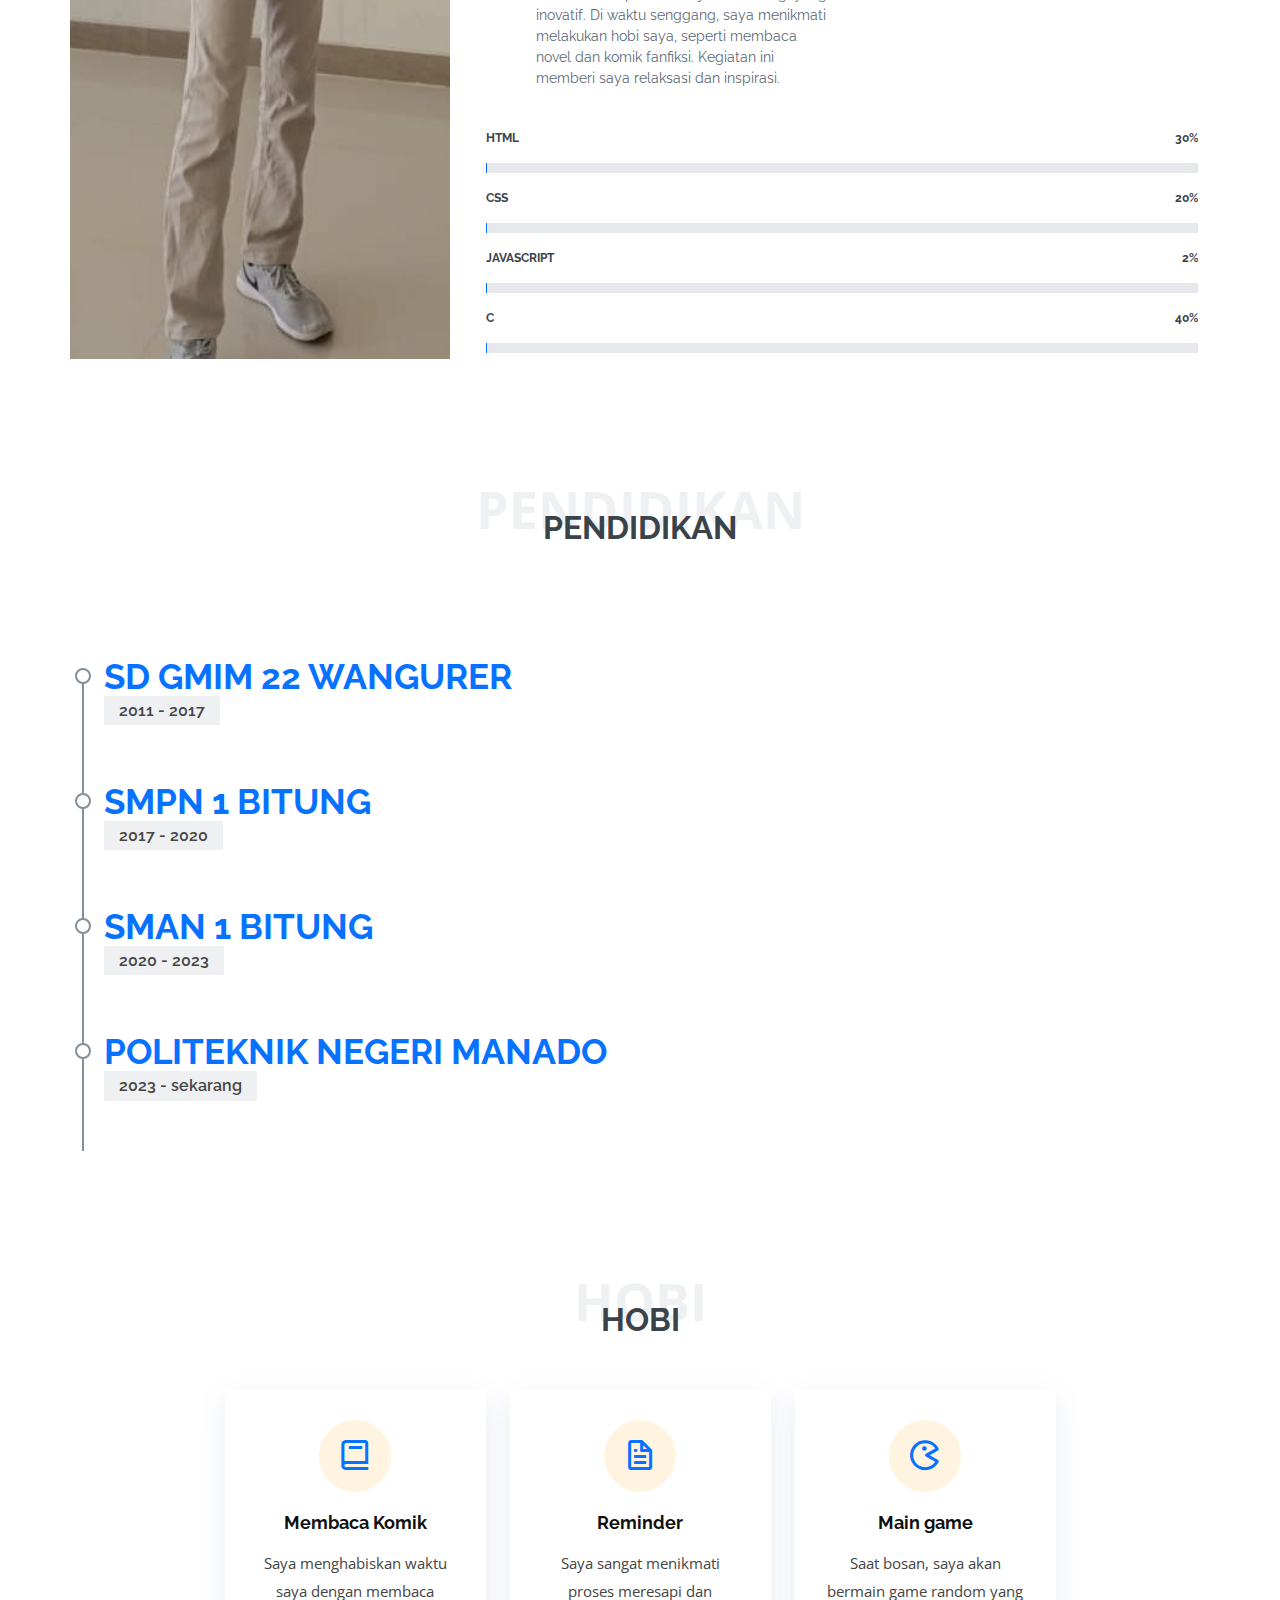
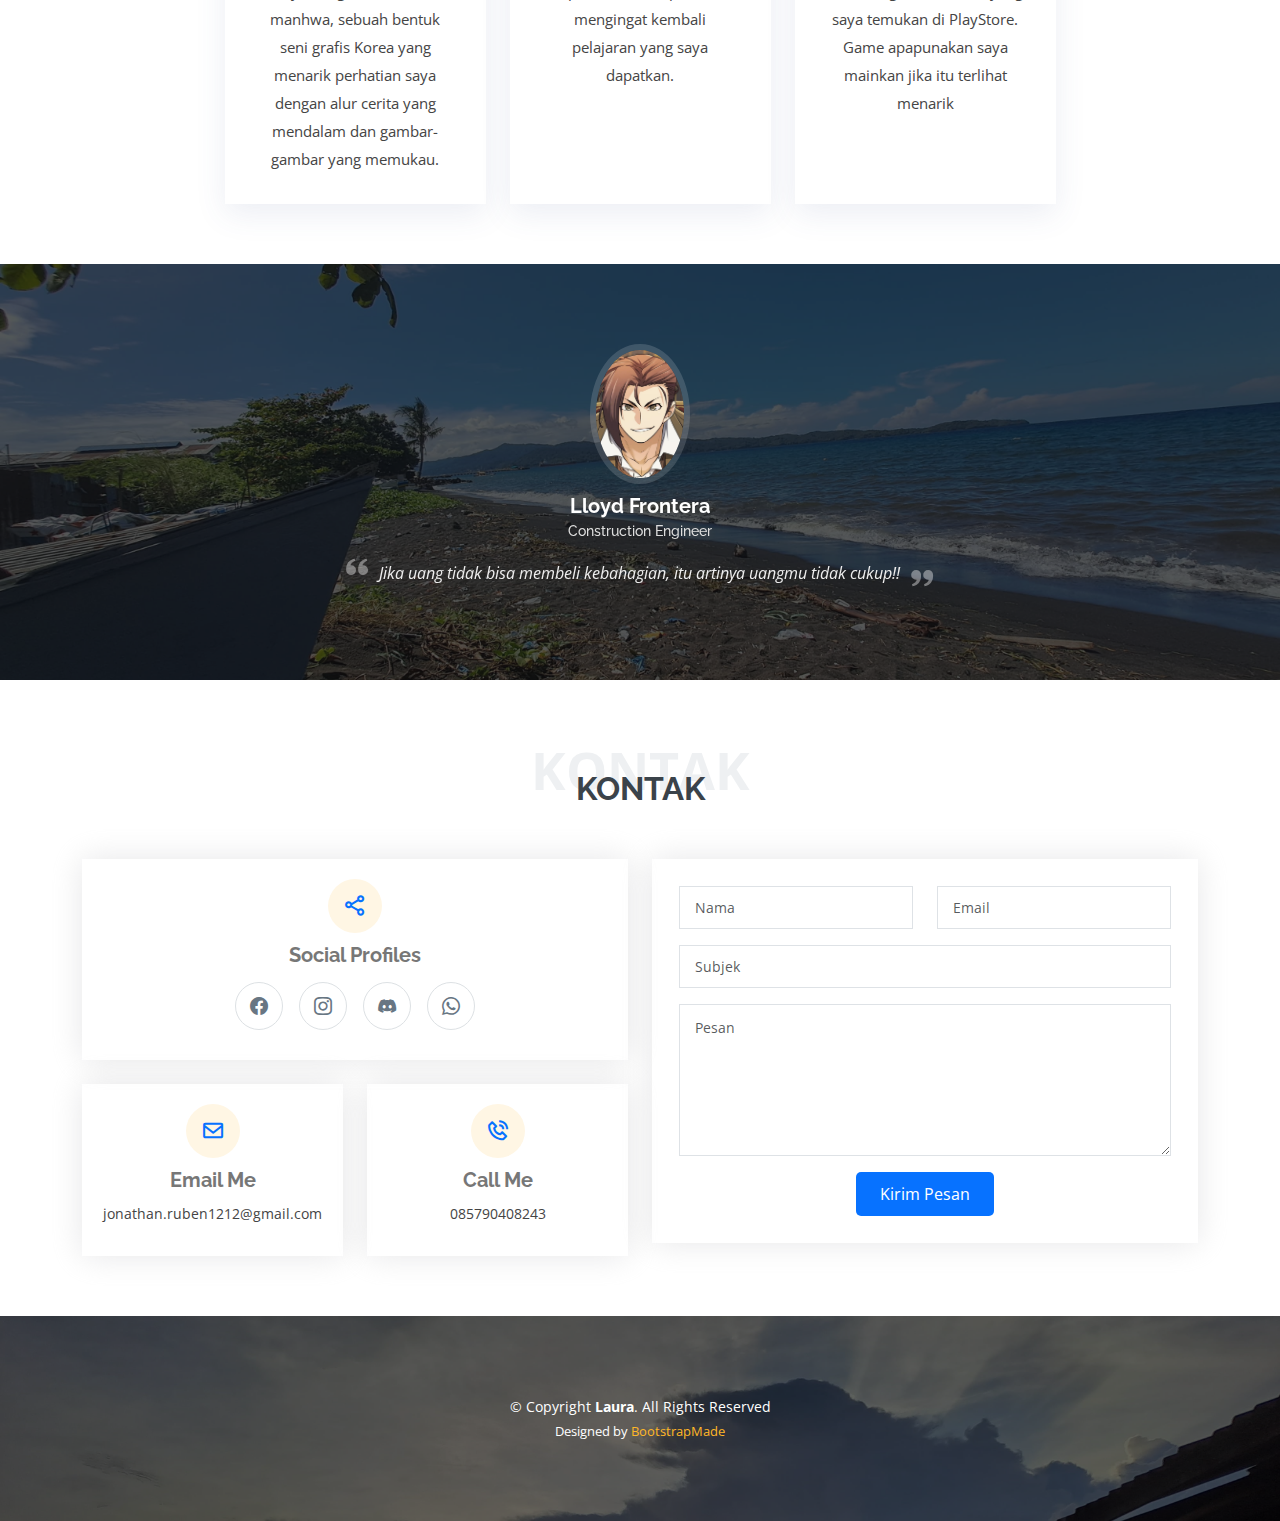
==== commit 94cf8e2e: "index.html" ====
--- a/index.html
+++ b/index.html
@@ -277,7 +277,7 @@
                     <a href="https://www.facebook.com/jonathn.ruben?mibextid=ZbWKwL" target="_blank" class="facebook"><i class="bi bi-facebook"></i></a>
                     <a href="https://www.instagram.com/3j.ruben/?next=%2F" target="_blank" class="instagram"><i class="bi bi-instagram"></i></a>
                     <a href="https://discord.com/invite/Qu2wcvTE" target="_blank" class="discord"><i class="bi bi-discord"></i></a>
-                    <a href="https://wa.me/6285790408243?text=Wey%2C%20%Hallo!%3F" class="discord"><i class="bi bi-whatsup"></i></a>
+                    <a href="https://wa.me/6285790408243?text=Wey%2C%20%Hallo!%3F" class="whatsapp"><i class="bi bi-whatsapp"></i></a>
                   </div>
                 </div>
               </div>
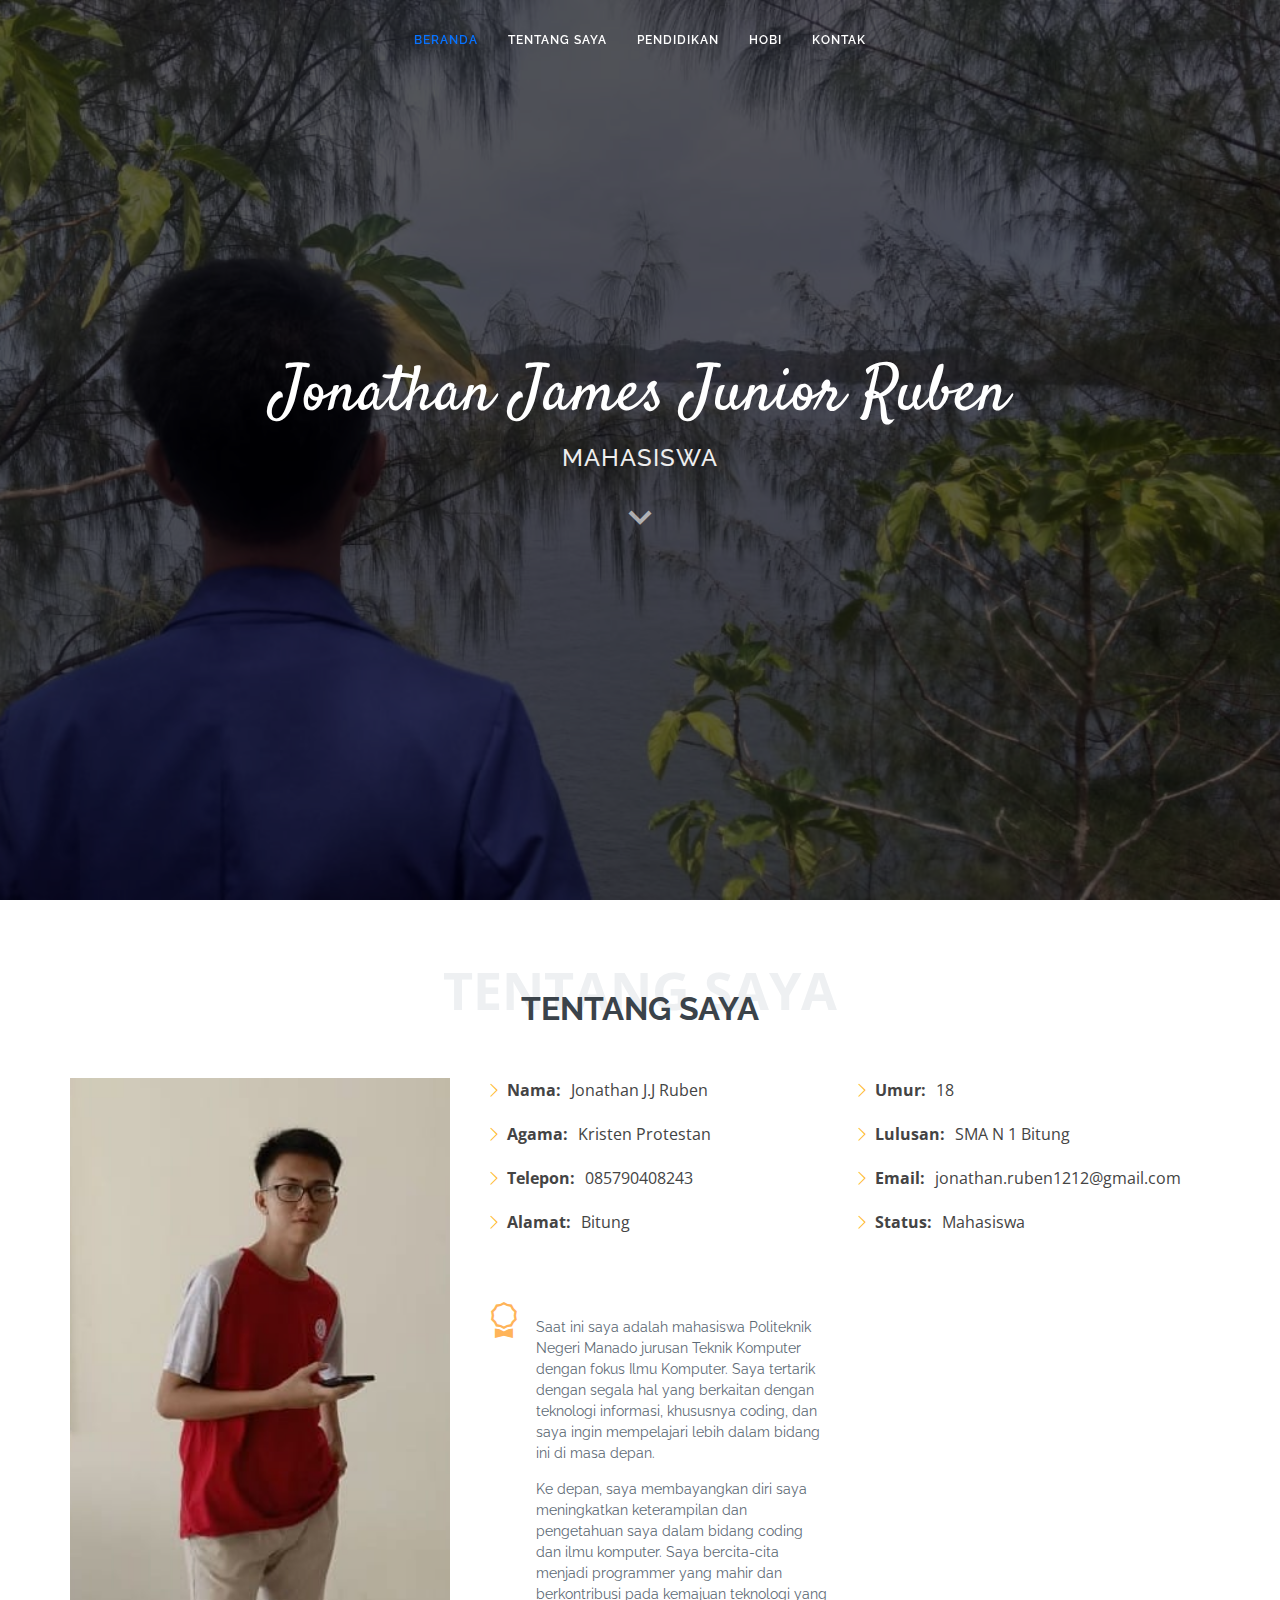
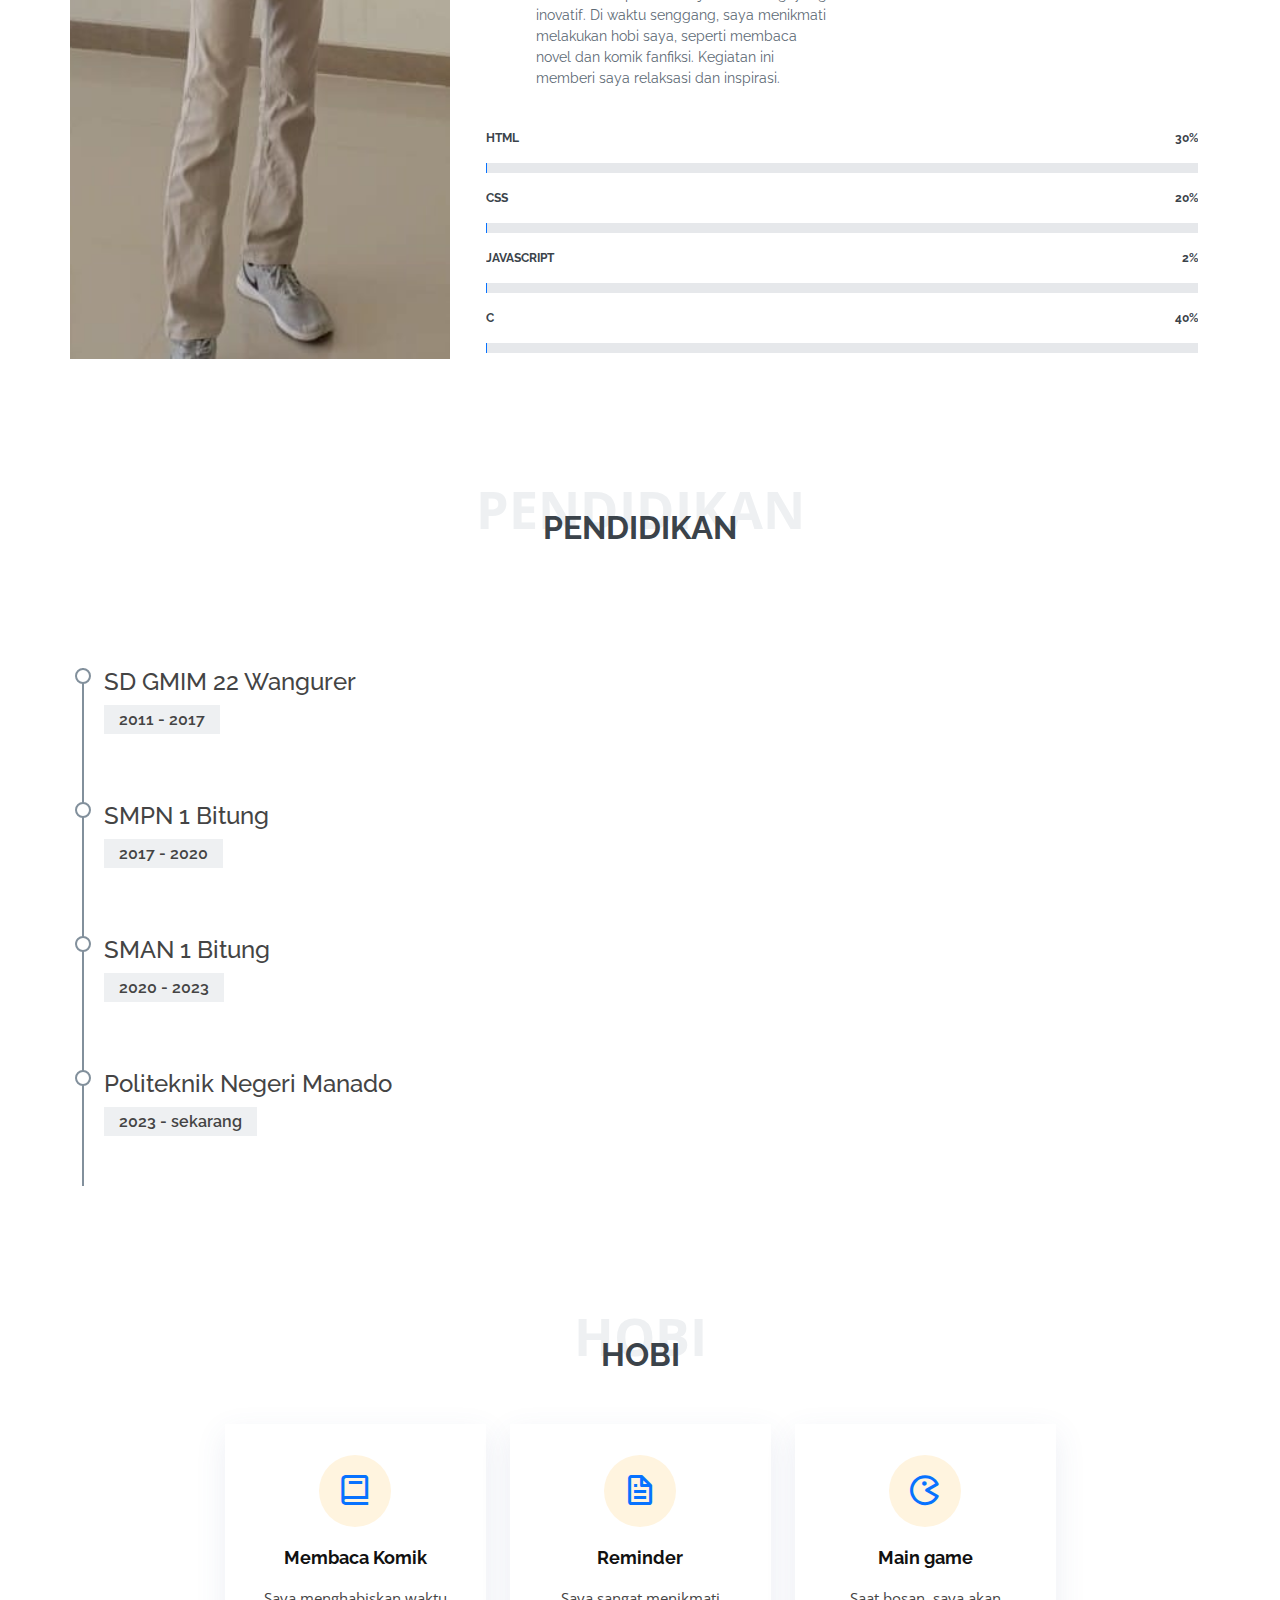
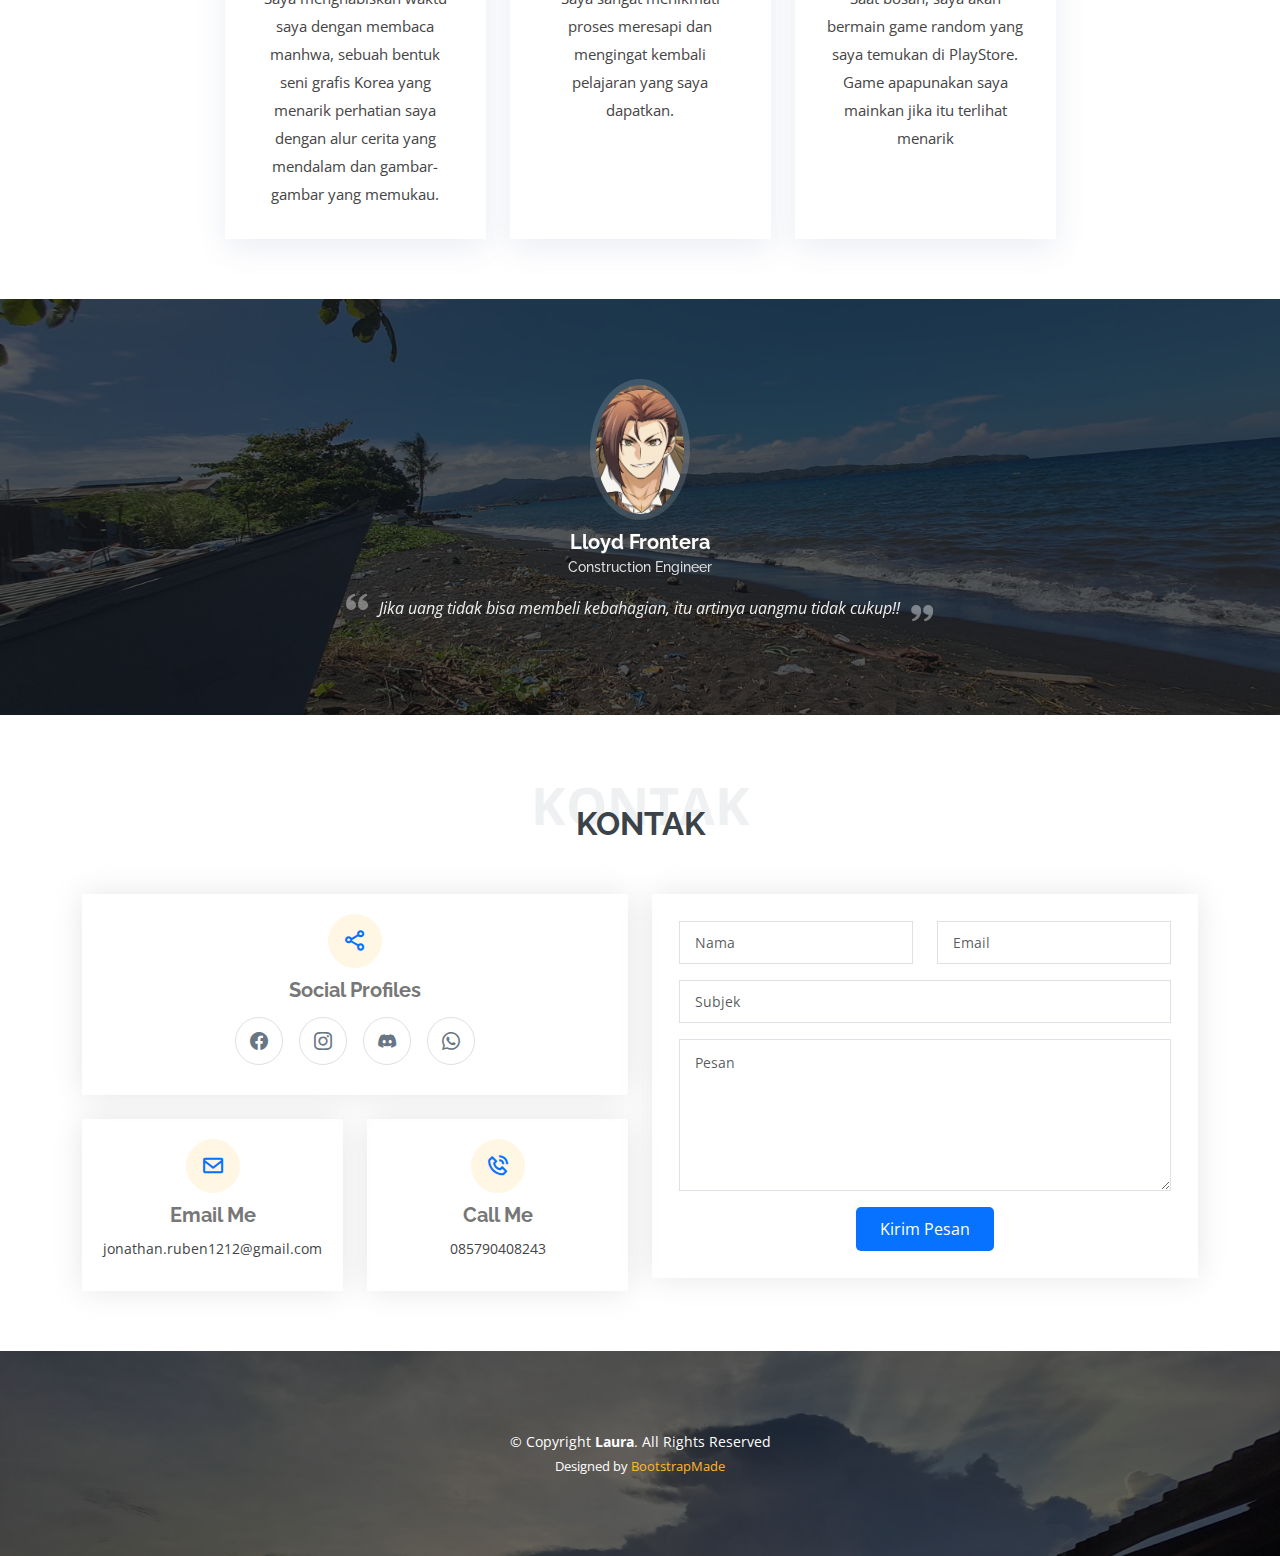
==== commit 06de1626: "index.html" ====
--- a/index.html
+++ b/index.html
@@ -167,19 +167,19 @@
 
             <br><br><br>
             <div class="resume-item">
-              <h1>SD GMIM 22 Wangurer</h1>
+              <h4>SD GMIM 22 Wangurer</h4>
               <h5>2011 - 2017</h5>
             </div>
             <div class="resume-item">
-              <h1>SMPN 1 Bitung</h1>
+              <h4>SMPN 1 Bitung</h4>
               <h5>2017 - 2020</h5>
             </div>
             <div class="resume-item">
-              <h1>SMAN 1 Bitung</h1>
+              <h4>SMAN 1 Bitung</h4>
               <h5>2020 - 2023</h5>
             </div>
             <div class="resume-item">
-              <h1>Politeknik Negeri Manado</h1>
+              <h4>Politeknik Negeri Manado</h4>
               <h5>2023 - sekarang</h5>
             </div>
           </div>
@@ -277,7 +277,7 @@
                     <a href="https://www.facebook.com/jonathn.ruben?mibextid=ZbWKwL" target="_blank" class="facebook"><i class="bi bi-facebook"></i></a>
                     <a href="https://www.instagram.com/3j.ruben/?next=%2F" target="_blank" class="instagram"><i class="bi bi-instagram"></i></a>
                     <a href="https://discord.com/invite/Qu2wcvTE" target="_blank" class="discord"><i class="bi bi-discord"></i></a>
-                    <a href="https://wa.me/6285790408243?text=Wey%2C%20%Hallo!%3F" class="whatsapp"><i class="bi bi-whatsapp"></i></a>
+                    <a href="https://wa.me/6285790408243?text=Hallo!%3F" class="whatsapp"><i class="bi bi-whatsapp"></i></a>
                   </div>
                 </div>
               </div>
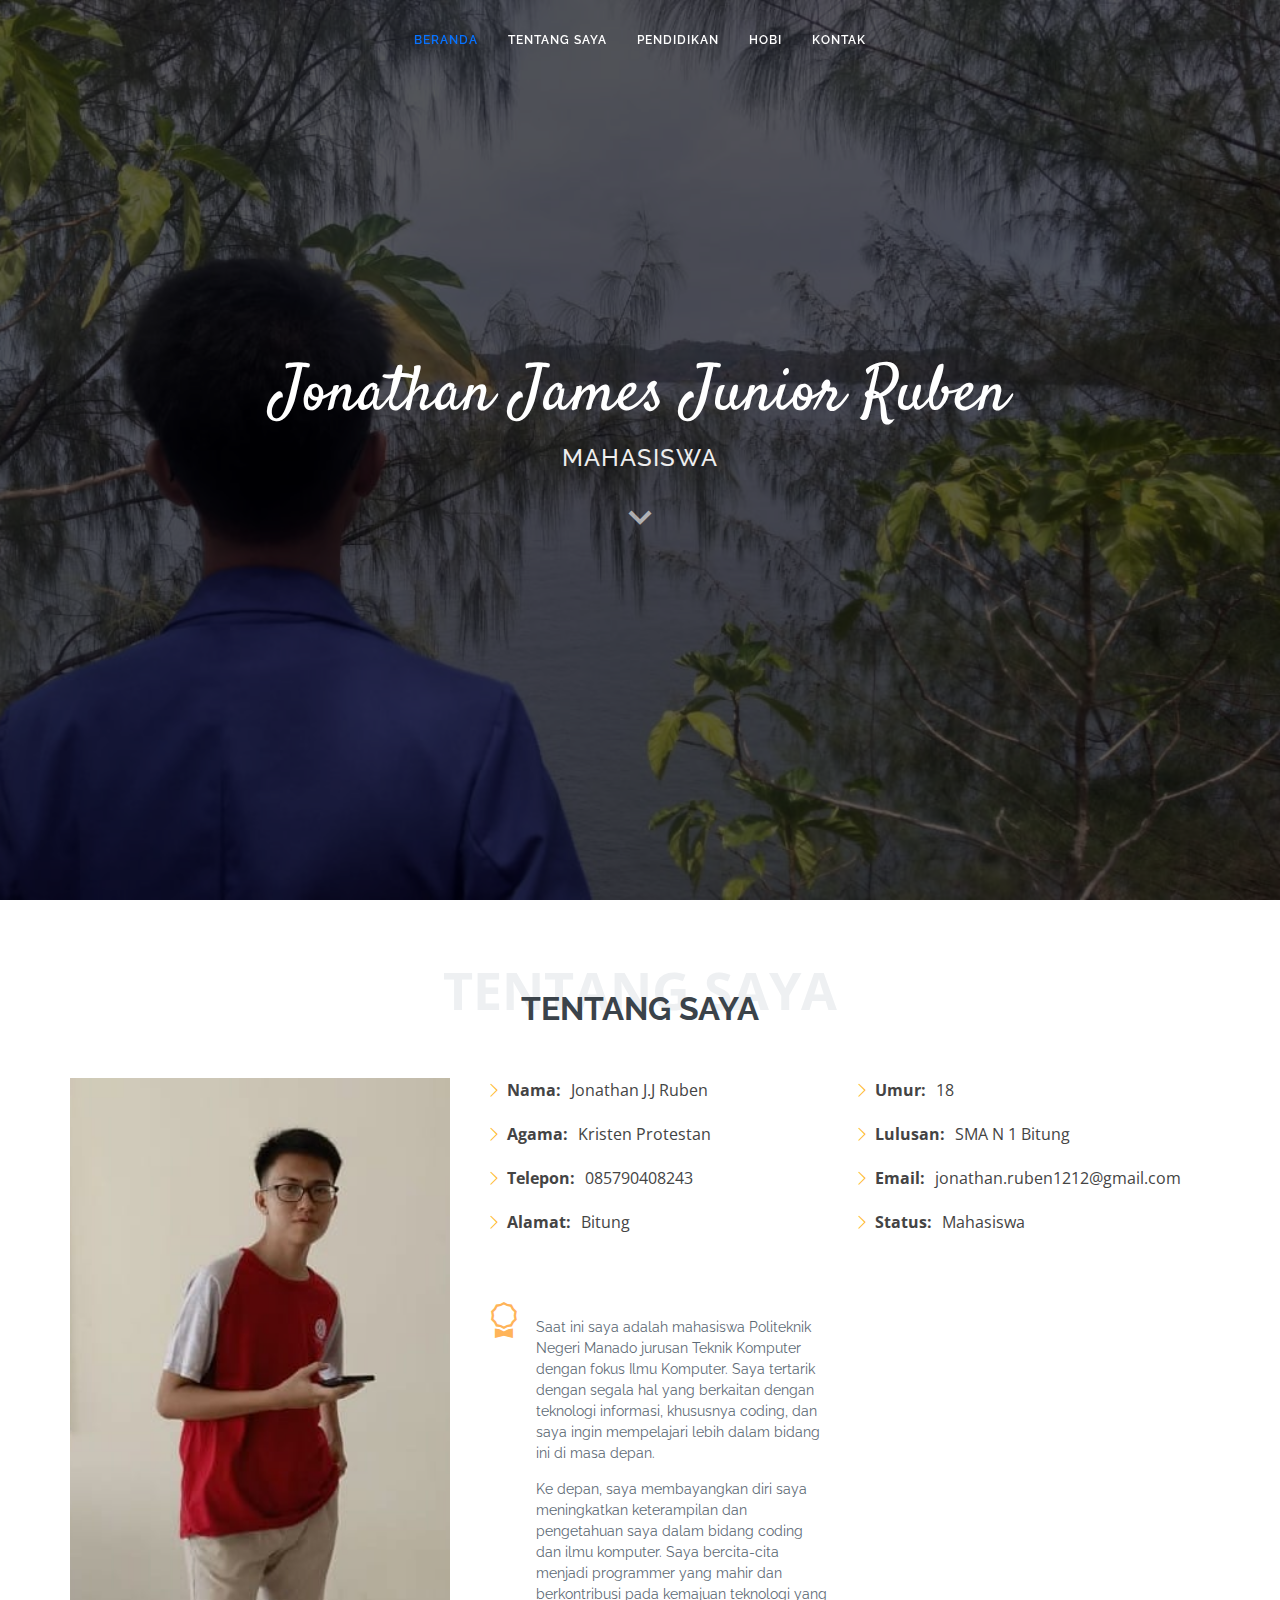
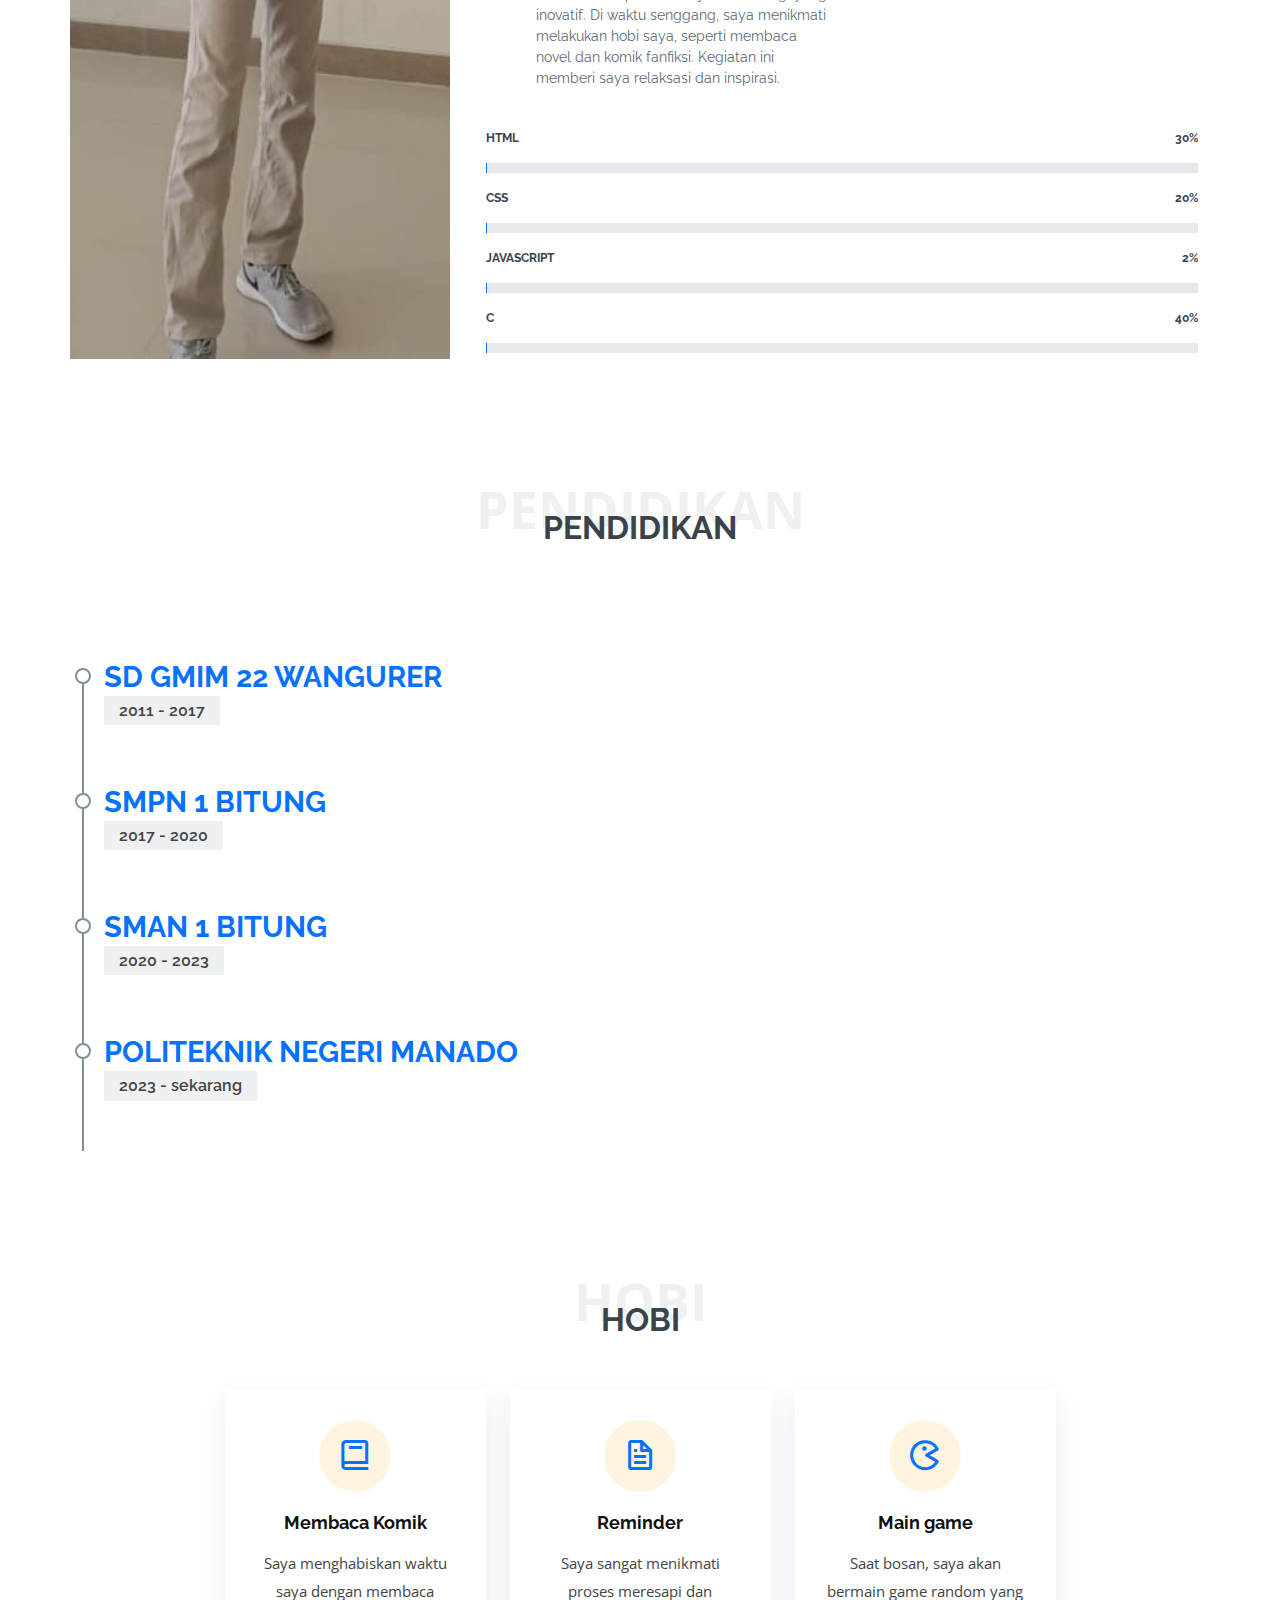
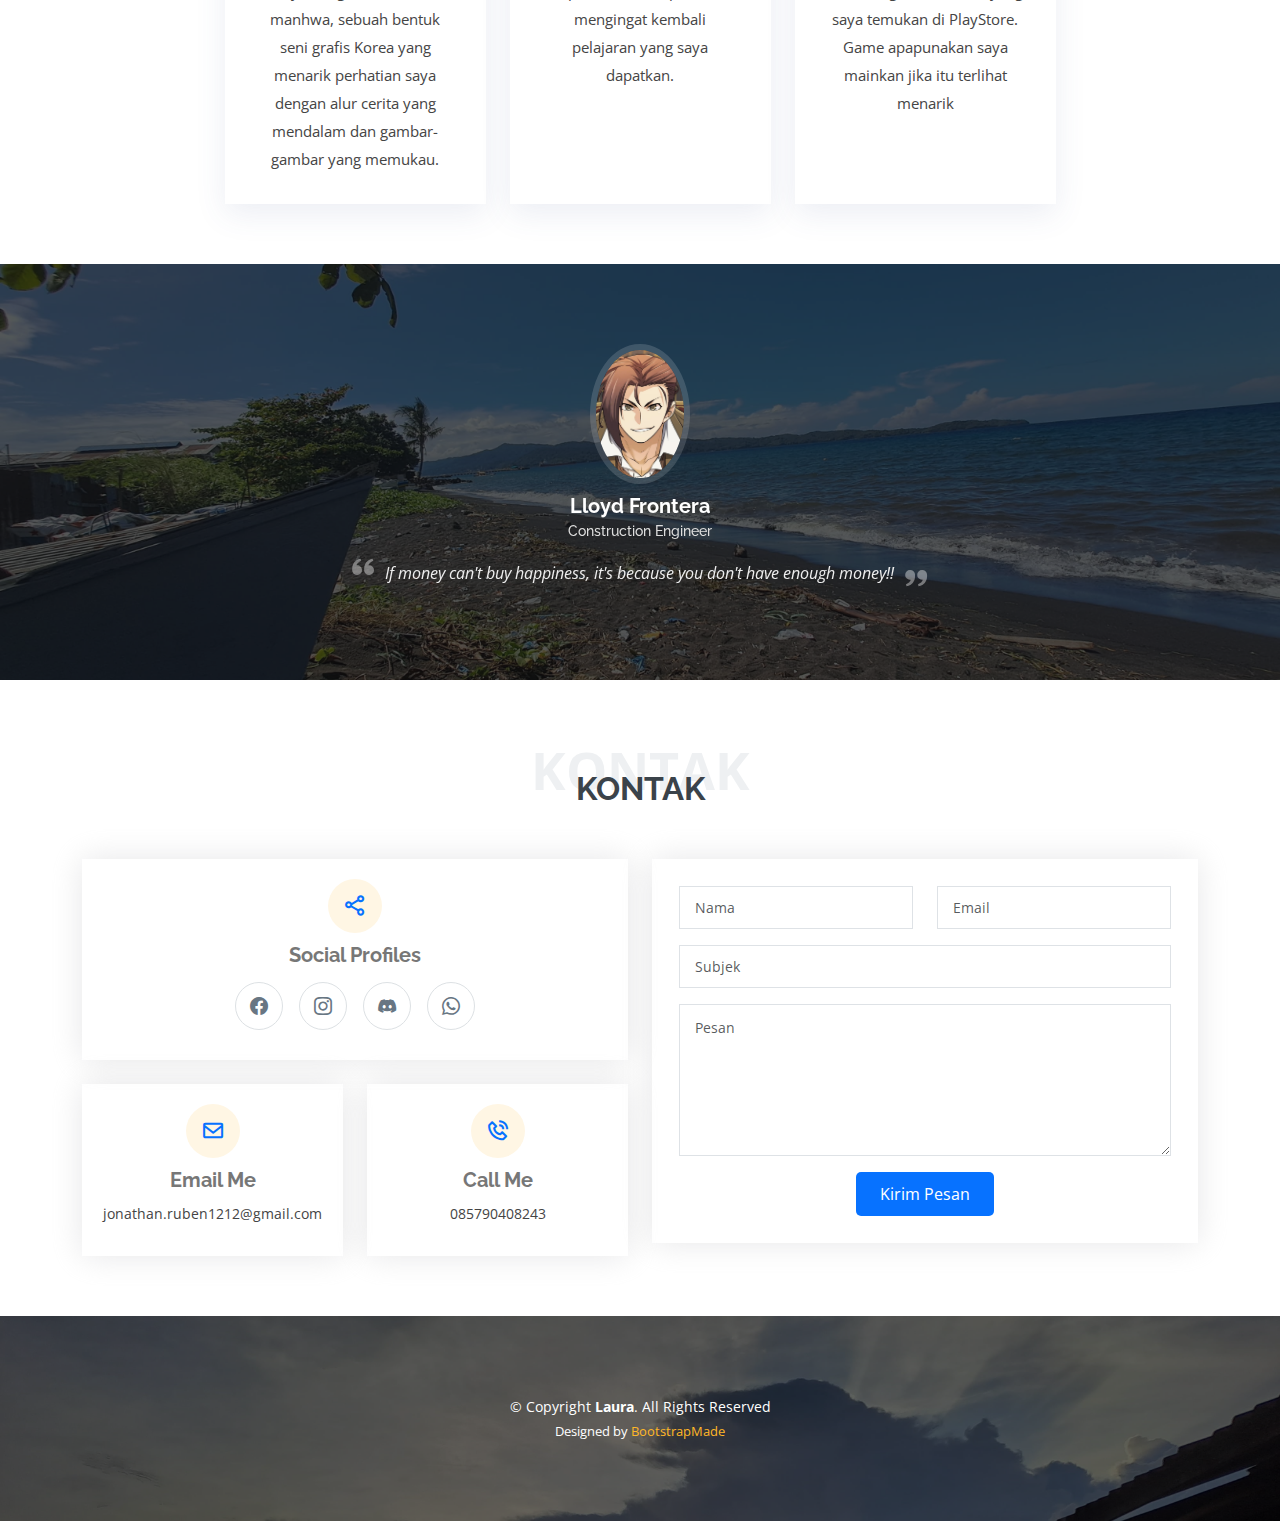
==== commit c27a8364: "index.html" ====
--- a/index.html
+++ b/index.html
@@ -238,7 +238,7 @@
                 <h4>Construction Engineer</h4>
                 <p>
                   <i class="bx bxs-quote-alt-left quote-icon-left"></i>
-                  Jika uang tidak bisa membeli kebahagian, itu artinya uangmu tidak cukup!!
+                  If money can't buy happiness, it's because you don't have enough money!!
                   <i class="bx bxs-quote-alt-right quote-icon-right"></i>
                 </p>
               </div>
--- a/css/style.css
+++ b/css/style.css
@@ -662,9 +662,9 @@
   position: relative;
 }
 
-.resume .resume-item h1 {
+.resume .resume-item h4 {
   line-height: 18px;
-  font-size: 35px;
+  font-size: 29px;
   font-weight: 700;
   text-transform: uppercase;
   color: #0772ff;
@@ -1363,4 +1363,4 @@
 
 #footer .credits {
   font-size: 13px;
-}+}
